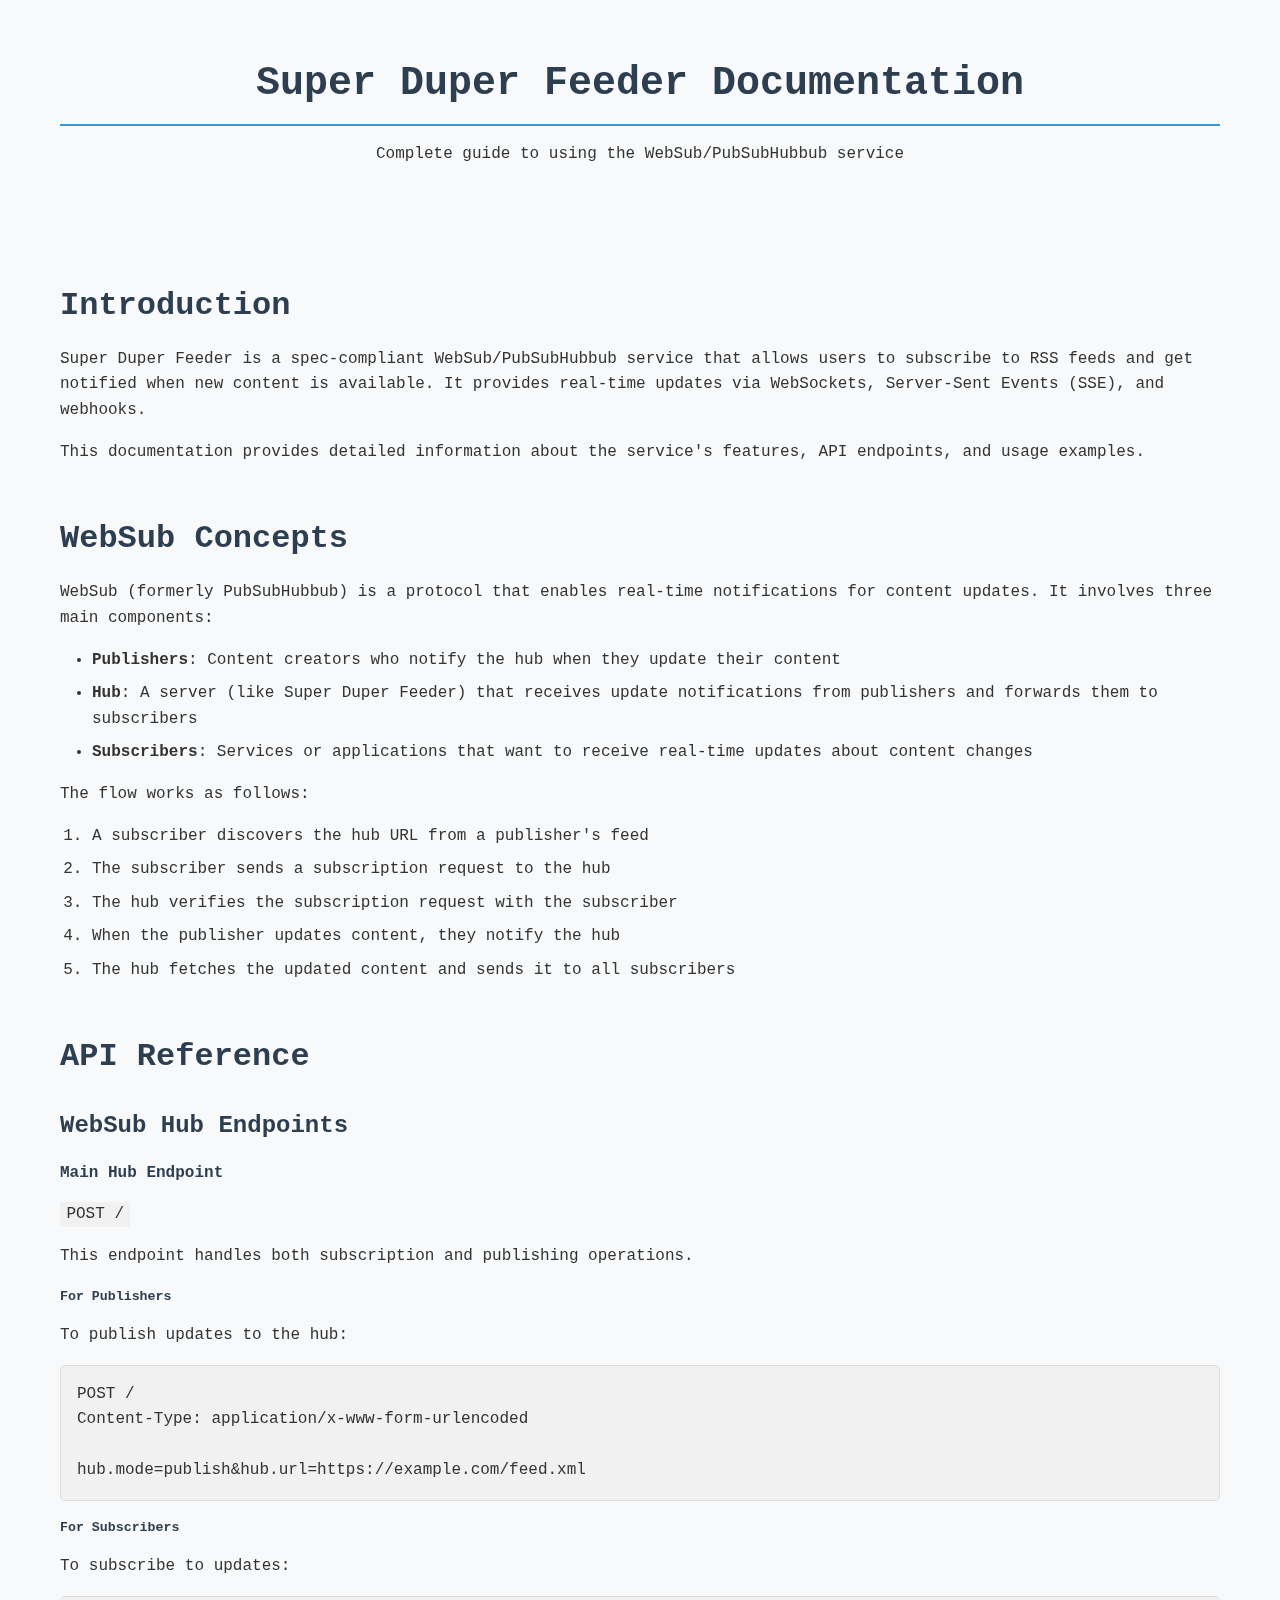
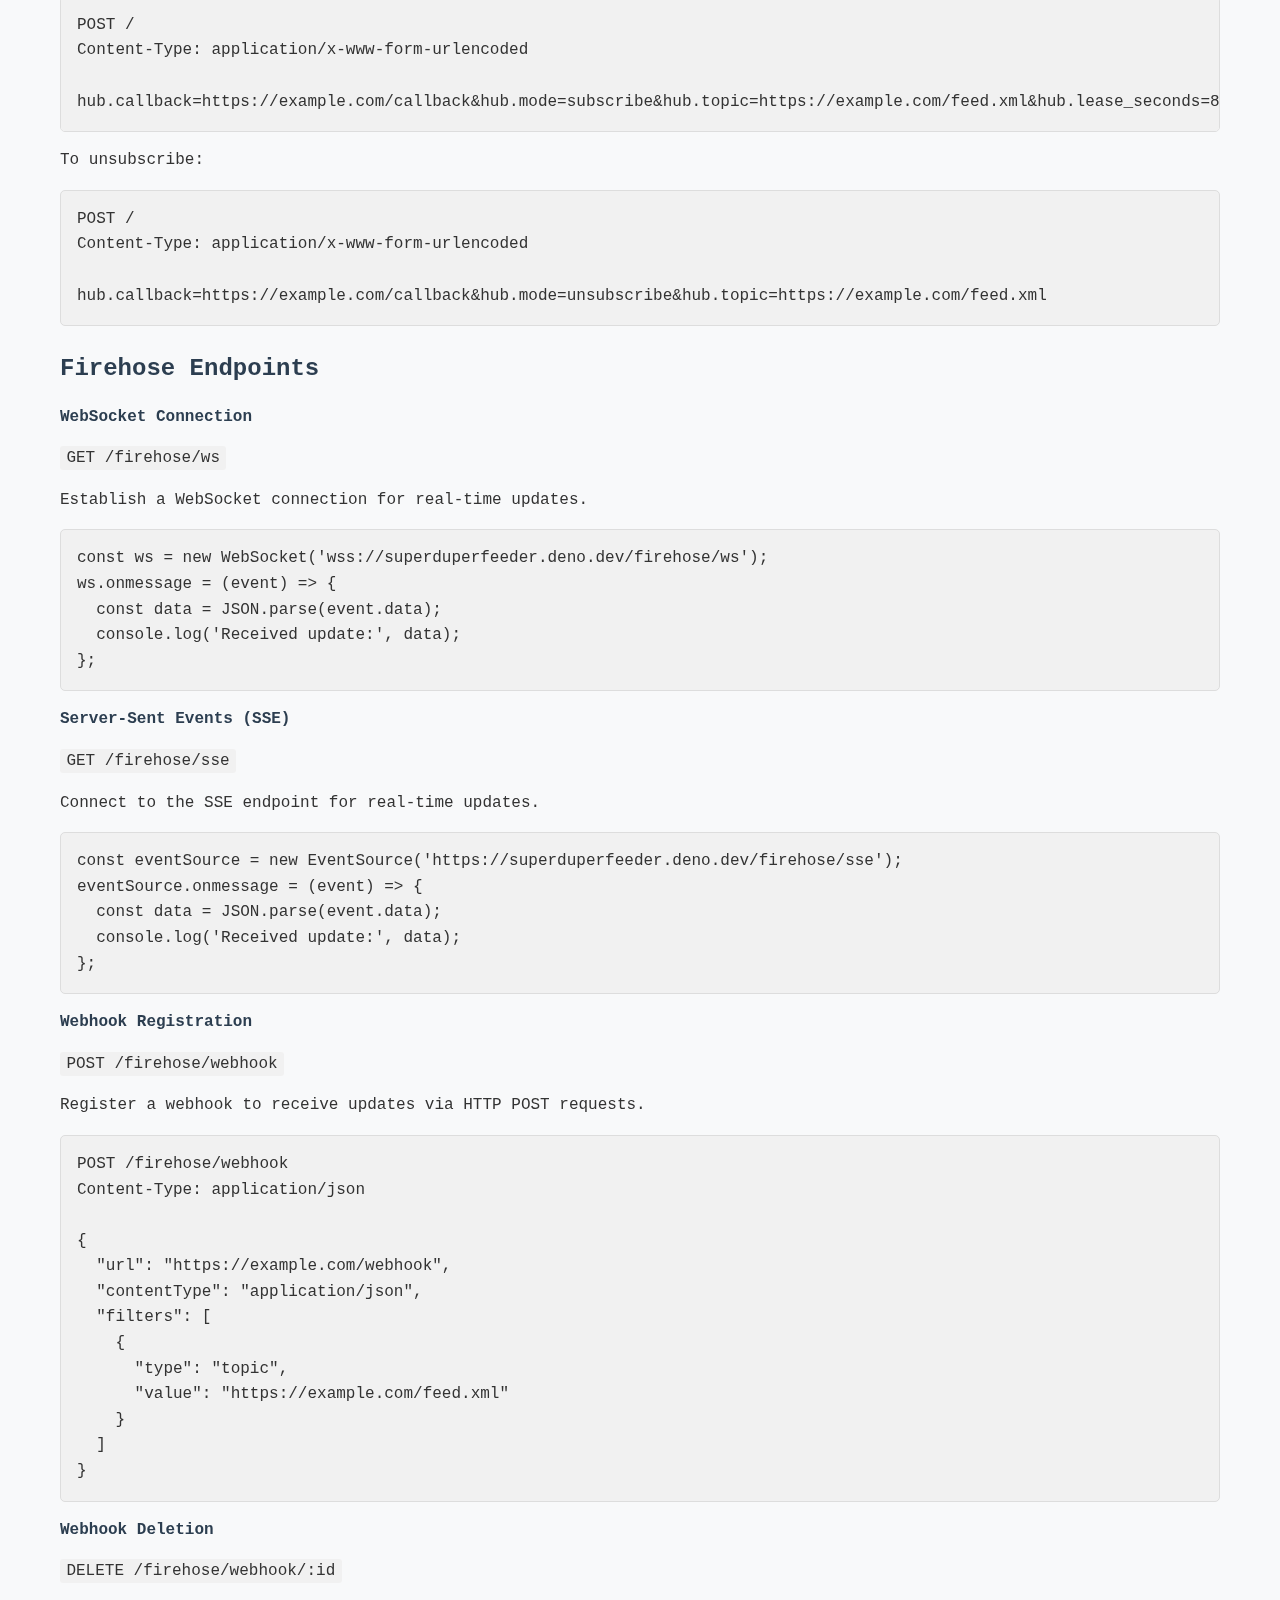
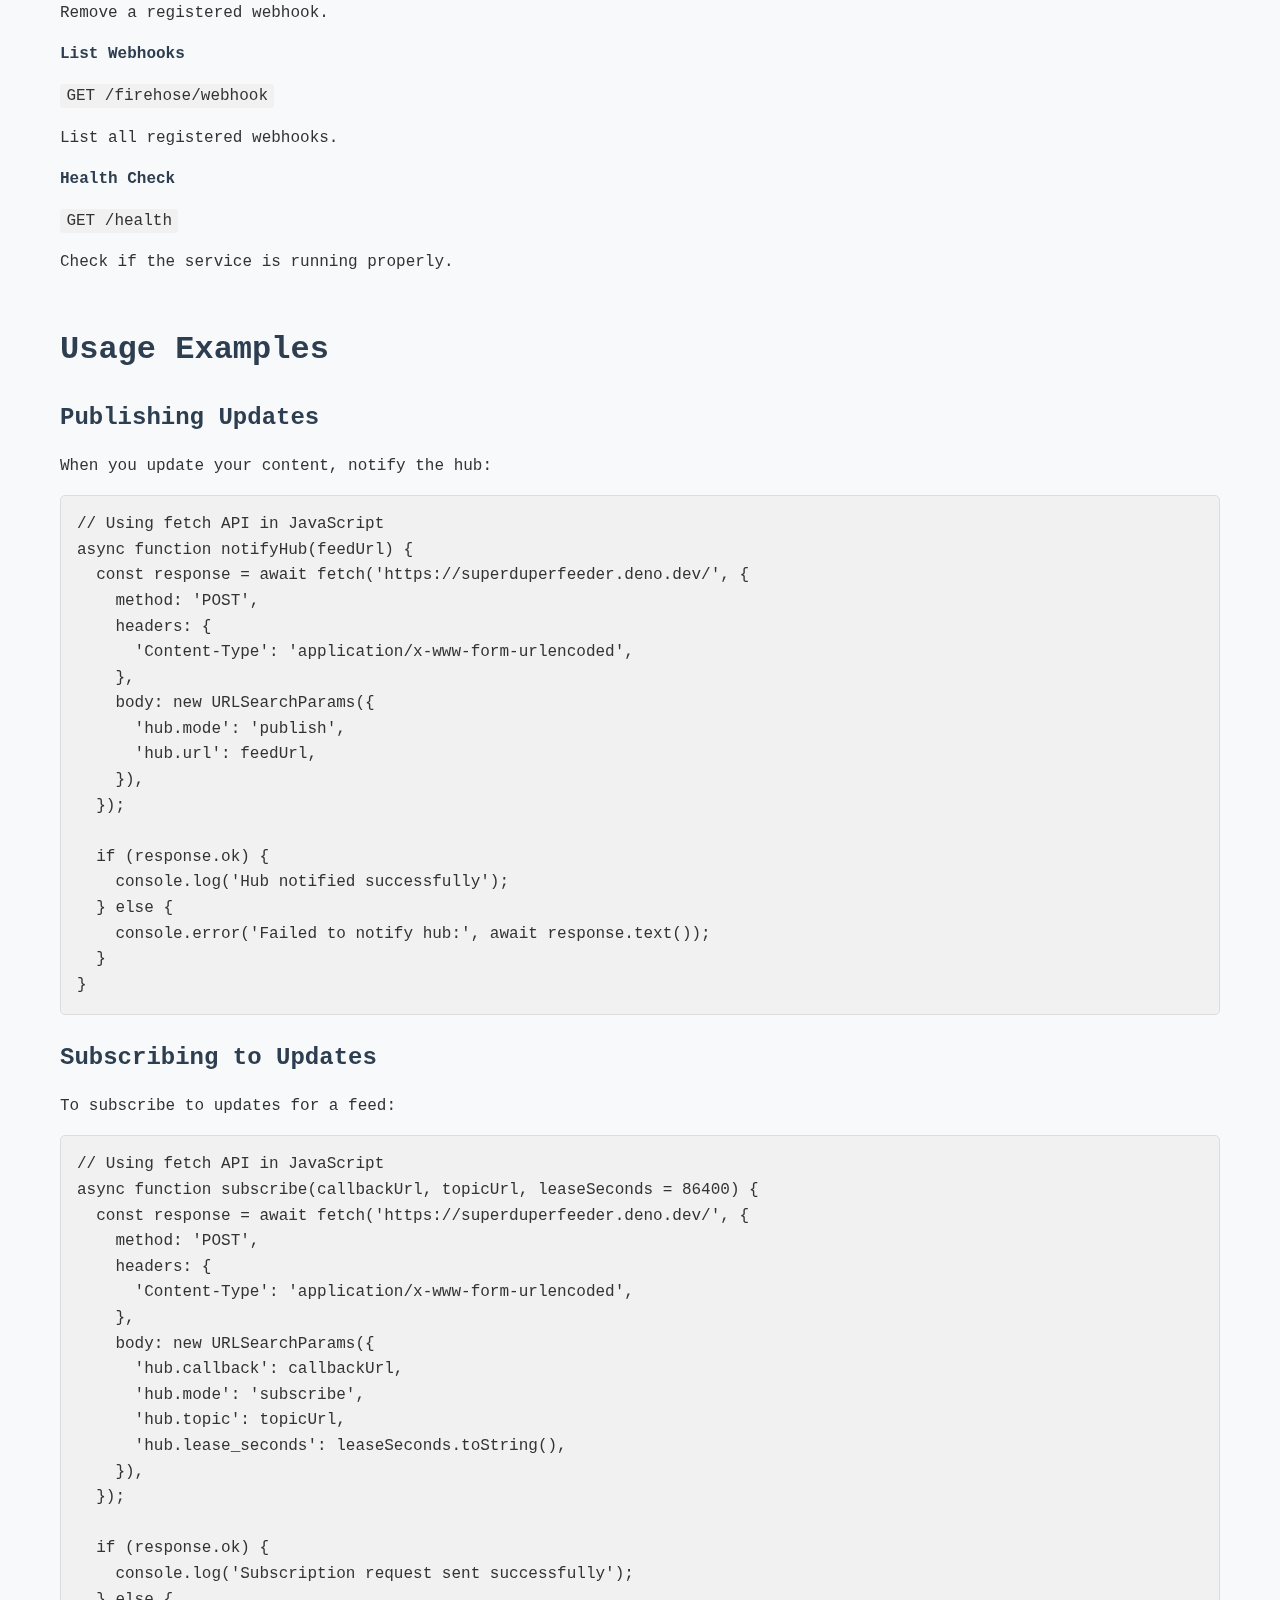
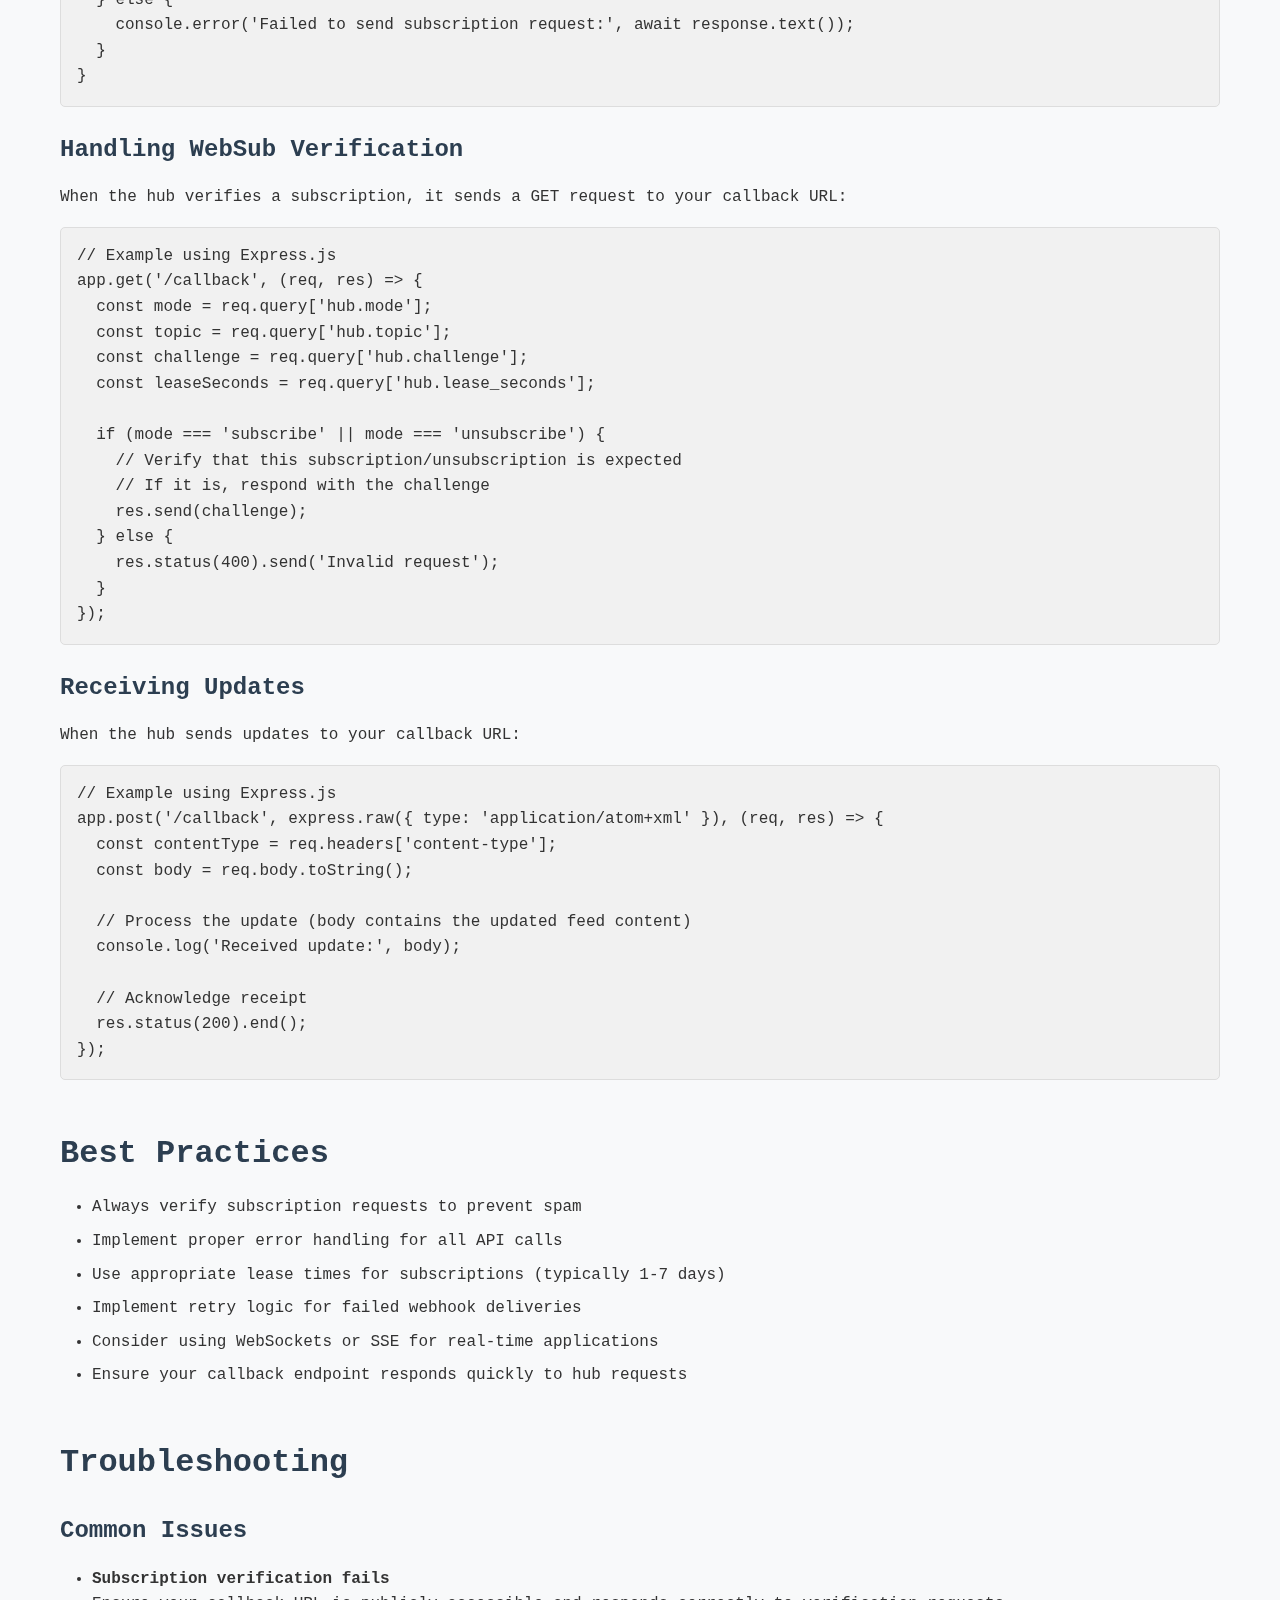
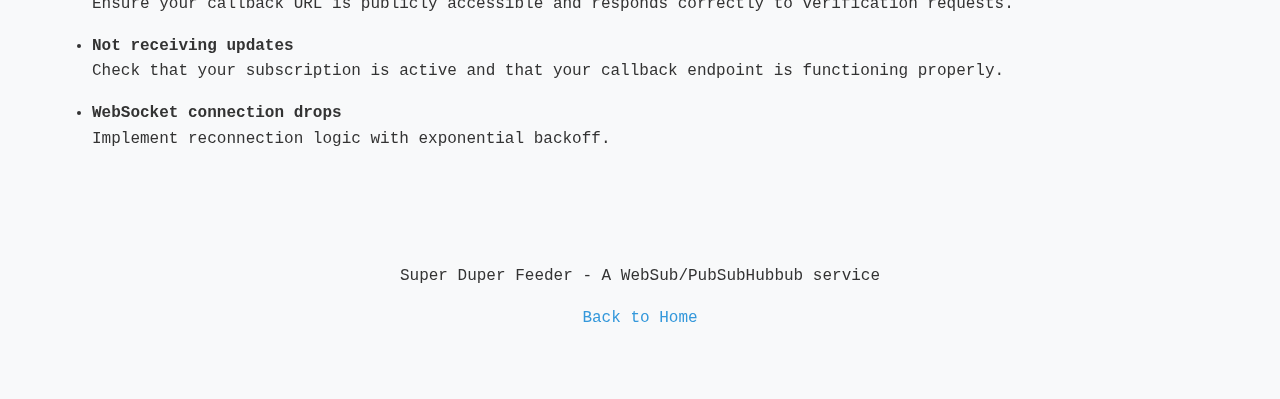
==== ui/public/docs/index.html @ 39f9c411 "First major commit." ====
<!DOCTYPE html>
<html lang="en">

<head>
  <meta charset="UTF-8">
  <meta name="viewport" content="width=device-width, initial-scale=1.0">
  <title>Super Duper Feeder - Documentation</title>
  <link rel="stylesheet" href="../styles.css">
</head>

<body>
  <header>
    <h1>Super Duper Feeder Documentation</h1>
    <p>Complete guide to using the WebSub/PubSubHubbub service</p>
  </header>

  <main>
    <section id="introduction">
      <h2>Introduction</h2>
      <p>
        Super Duper Feeder is a spec-compliant WebSub/PubSubHubbub service that allows users to subscribe to RSS feeds
        and get notified when new content is available. It provides real-time updates via WebSockets, Server-Sent Events
        (SSE), and webhooks.
      </p>
      <p>
        This documentation provides detailed information about the service's features, API endpoints, and usage
        examples.
      </p>
    </section>

    <section id="concepts">
      <h2>WebSub Concepts</h2>
      <p>
        WebSub (formerly PubSubHubbub) is a protocol that enables real-time notifications for content updates. It
        involves three main components:
      </p>
      <ul>
        <li><strong>Publishers</strong>: Content creators who notify the hub when they update their content</li>
        <li><strong>Hub</strong>: A server (like Super Duper Feeder) that receives update notifications from publishers
          and forwards them to subscribers</li>
        <li><strong>Subscribers</strong>: Services or applications that want to receive real-time updates about content
          changes</li>
      </ul>
      <p>
        The flow works as follows:
      </p>
      <ol>
        <li>A subscriber discovers the hub URL from a publisher's feed</li>
        <li>The subscriber sends a subscription request to the hub</li>
        <li>The hub verifies the subscription request with the subscriber</li>
        <li>When the publisher updates content, they notify the hub</li>
        <li>The hub fetches the updated content and sends it to all subscribers</li>
      </ol>
    </section>

    <section id="api-reference">
      <h2>API Reference</h2>

      <h3>WebSub Hub Endpoints</h3>
      <div class="endpoint">
        <h4>Main Hub Endpoint</h4>
        <p><code>POST /</code></p>
        <p>This endpoint handles both subscription and publishing operations.</p>

        <h5>For Publishers</h5>
        <p>To publish updates to the hub:</p>
        <pre><code>POST /
Content-Type: application/x-www-form-urlencoded

hub.mode=publish&hub.url=https://example.com/feed.xml</code></pre>

        <h5>For Subscribers</h5>
        <p>To subscribe to updates:</p>
        <pre><code>POST /
Content-Type: application/x-www-form-urlencoded

hub.callback=https://example.com/callback&hub.mode=subscribe&hub.topic=https://example.com/feed.xml&hub.lease_seconds=86400</code></pre>

        <p>To unsubscribe:</p>
        <pre><code>POST /
Content-Type: application/x-www-form-urlencoded

hub.callback=https://example.com/callback&hub.mode=unsubscribe&hub.topic=https://example.com/feed.xml</code></pre>
      </div>

      <h3>Firehose Endpoints</h3>
      <div class="endpoint">
        <h4>WebSocket Connection</h4>
        <p><code>GET /firehose/ws</code></p>
        <p>Establish a WebSocket connection for real-time updates.</p>
        <pre><code>const ws = new WebSocket('wss://superduperfeeder.deno.dev/firehose/ws');
ws.onmessage = (event) => {
  const data = JSON.parse(event.data);
  console.log('Received update:', data);
};</code></pre>
      </div>

      <div class="endpoint">
        <h4>Server-Sent Events (SSE)</h4>
        <p><code>GET /firehose/sse</code></p>
        <p>Connect to the SSE endpoint for real-time updates.</p>
        <pre><code>const eventSource = new EventSource('https://superduperfeeder.deno.dev/firehose/sse');
eventSource.onmessage = (event) => {
  const data = JSON.parse(event.data);
  console.log('Received update:', data);
};</code></pre>
      </div>

      <div class="endpoint">
        <h4>Webhook Registration</h4>
        <p><code>POST /firehose/webhook</code></p>
        <p>Register a webhook to receive updates via HTTP POST requests.</p>
        <pre><code>POST /firehose/webhook
Content-Type: application/json

{
  "url": "https://example.com/webhook",
  "contentType": "application/json",
  "filters": [
    {
      "type": "topic",
      "value": "https://example.com/feed.xml"
    }
  ]
}</code></pre>
      </div>

      <div class="endpoint">
        <h4>Webhook Deletion</h4>
        <p><code>DELETE /firehose/webhook/:id</code></p>
        <p>Remove a registered webhook.</p>
      </div>

      <div class="endpoint">
        <h4>List Webhooks</h4>
        <p><code>GET /firehose/webhook</code></p>
        <p>List all registered webhooks.</p>
      </div>

      <div class="endpoint">
        <h4>Health Check</h4>
        <p><code>GET /health</code></p>
        <p>Check if the service is running properly.</p>
      </div>
    </section>

    <section id="examples">
      <h2>Usage Examples</h2>

      <h3>Publishing Updates</h3>
      <p>
        When you update your content, notify the hub:
      </p>
      <pre><code>// Using fetch API in JavaScript
async function notifyHub(feedUrl) {
  const response = await fetch('https://superduperfeeder.deno.dev/', {
    method: 'POST',
    headers: {
      'Content-Type': 'application/x-www-form-urlencoded',
    },
    body: new URLSearchParams({
      'hub.mode': 'publish',
      'hub.url': feedUrl,
    }),
  });
  
  if (response.ok) {
    console.log('Hub notified successfully');
  } else {
    console.error('Failed to notify hub:', await response.text());
  }
}</code></pre>

      <h3>Subscribing to Updates</h3>
      <p>
        To subscribe to updates for a feed:
      </p>
      <pre><code>// Using fetch API in JavaScript
async function subscribe(callbackUrl, topicUrl, leaseSeconds = 86400) {
  const response = await fetch('https://superduperfeeder.deno.dev/', {
    method: 'POST',
    headers: {
      'Content-Type': 'application/x-www-form-urlencoded',
    },
    body: new URLSearchParams({
      'hub.callback': callbackUrl,
      'hub.mode': 'subscribe',
      'hub.topic': topicUrl,
      'hub.lease_seconds': leaseSeconds.toString(),
    }),
  });
  
  if (response.ok) {
    console.log('Subscription request sent successfully');
  } else {
    console.error('Failed to send subscription request:', await response.text());
  }
}</code></pre>

      <h3>Handling WebSub Verification</h3>
      <p>
        When the hub verifies a subscription, it sends a GET request to your callback URL:
      </p>
      <pre><code>// Example using Express.js
app.get('/callback', (req, res) => {
  const mode = req.query['hub.mode'];
  const topic = req.query['hub.topic'];
  const challenge = req.query['hub.challenge'];
  const leaseSeconds = req.query['hub.lease_seconds'];
  
  if (mode === 'subscribe' || mode === 'unsubscribe') {
    // Verify that this subscription/unsubscription is expected
    // If it is, respond with the challenge
    res.send(challenge);
  } else {
    res.status(400).send('Invalid request');
  }
});</code></pre>

      <h3>Receiving Updates</h3>
      <p>
        When the hub sends updates to your callback URL:
      </p>
      <pre><code>// Example using Express.js
app.post('/callback', express.raw({ type: 'application/atom+xml' }), (req, res) => {
  const contentType = req.headers['content-type'];
  const body = req.body.toString();
  
  // Process the update (body contains the updated feed content)
  console.log('Received update:', body);
  
  // Acknowledge receipt
  res.status(200).end();
});</code></pre>
    </section>

    <section id="best-practices">
      <h2>Best Practices</h2>
      <ul>
        <li>Always verify subscription requests to prevent spam</li>
        <li>Implement proper error handling for all API calls</li>
        <li>Use appropriate lease times for subscriptions (typically 1-7 days)</li>
        <li>Implement retry logic for failed webhook deliveries</li>
        <li>Consider using WebSockets or SSE for real-time applications</li>
        <li>Ensure your callback endpoint responds quickly to hub requests</li>
      </ul>
    </section>

    <section id="troubleshooting">
      <h2>Troubleshooting</h2>
      <h3>Common Issues</h3>
      <ul>
        <li>
          <strong>Subscription verification fails</strong>
          <p>Ensure your callback URL is publicly accessible and responds correctly to verification requests.</p>
        </li>
        <li>
          <strong>Not receiving updates</strong>
          <p>Check that your subscription is active and that your callback endpoint is functioning properly.</p>
        </li>
        <li>
          <strong>WebSocket connection drops</strong>
          <p>Implement reconnection logic with exponential backoff.</p>
        </li>
      </ul>
    </section>
  </main>

  <footer>
    <p>Super Duper Feeder - A WebSub/PubSubHubbub service</p>
    <p><a href="/">Back to Home</a></p>
  </footer>
</body>

</html>
---- ui/public/styles.css ----
/* Base styles */
:root {
  --primary-color: #3498db;
  --secondary-color: #2c3e50;
  --background-color: #f8f9fa;
  --text-color: #333;
  --code-background: #f1f1f1;
  --border-color: #ddd;
}

* {
  box-sizing: border-box;
  margin: 0;
  padding: 0;
}

body {
  font-family: "SF Mono", "Menlo", "Monaco", "Courier New", monospace;
  line-height: 1.6;
  color: var(--text-color);
  background-color: var(--background-color);
  max-width: 1200px;
  margin: 0 auto;
  padding: 20px;
}

/* Typography */
h1,
h2,
h3,
h4,
h5,
h6 {
  margin-bottom: 1rem;
  color: var(--secondary-color);
}

h1 {
  font-size: 2.5rem;
  border-bottom: 2px solid var(--primary-color);
  padding-bottom: 0.5rem;
}

h2 {
  font-size: 2rem;
  margin-top: 2rem;
}

h3 {
  font-size: 1.5rem;
  margin-top: 1.5rem;
}

p {
  margin-bottom: 1rem;
}

a {
  color: var(--primary-color);
  text-decoration: none;
}

a:hover {
  text-decoration: underline;
}

/* Layout */
header,
footer {
  text-align: center;
  padding: 2rem 0;
}

main {
  padding: 2rem 0;
}

section {
  margin-bottom: 3rem;
}

/* Code blocks */
code {
  font-family: "SF Mono", "Menlo", "Monaco", "Courier New", monospace;
  background-color: var(--code-background);
  padding: 0.2rem 0.4rem;
  border-radius: 3px;
}

pre {
  background-color: var(--code-background);
  padding: 1rem;
  border-radius: 5px;
  overflow-x: auto;
  margin: 1rem 0;
  border: 1px solid var(--border-color);
}

pre code {
  background-color: transparent;
  padding: 0;
}

/* Lists */
ul,
ol {
  margin-left: 2rem;
  margin-bottom: 1rem;
}

li {
  margin-bottom: 0.5rem;
}

/* Responsive design */
@media (max-width: 768px) {
  body {
    padding: 10px;
  }

  h1 {
    font-size: 2rem;
  }

  h2 {
    font-size: 1.75rem;
  }

  h3 {
    font-size: 1.25rem;
  }
}
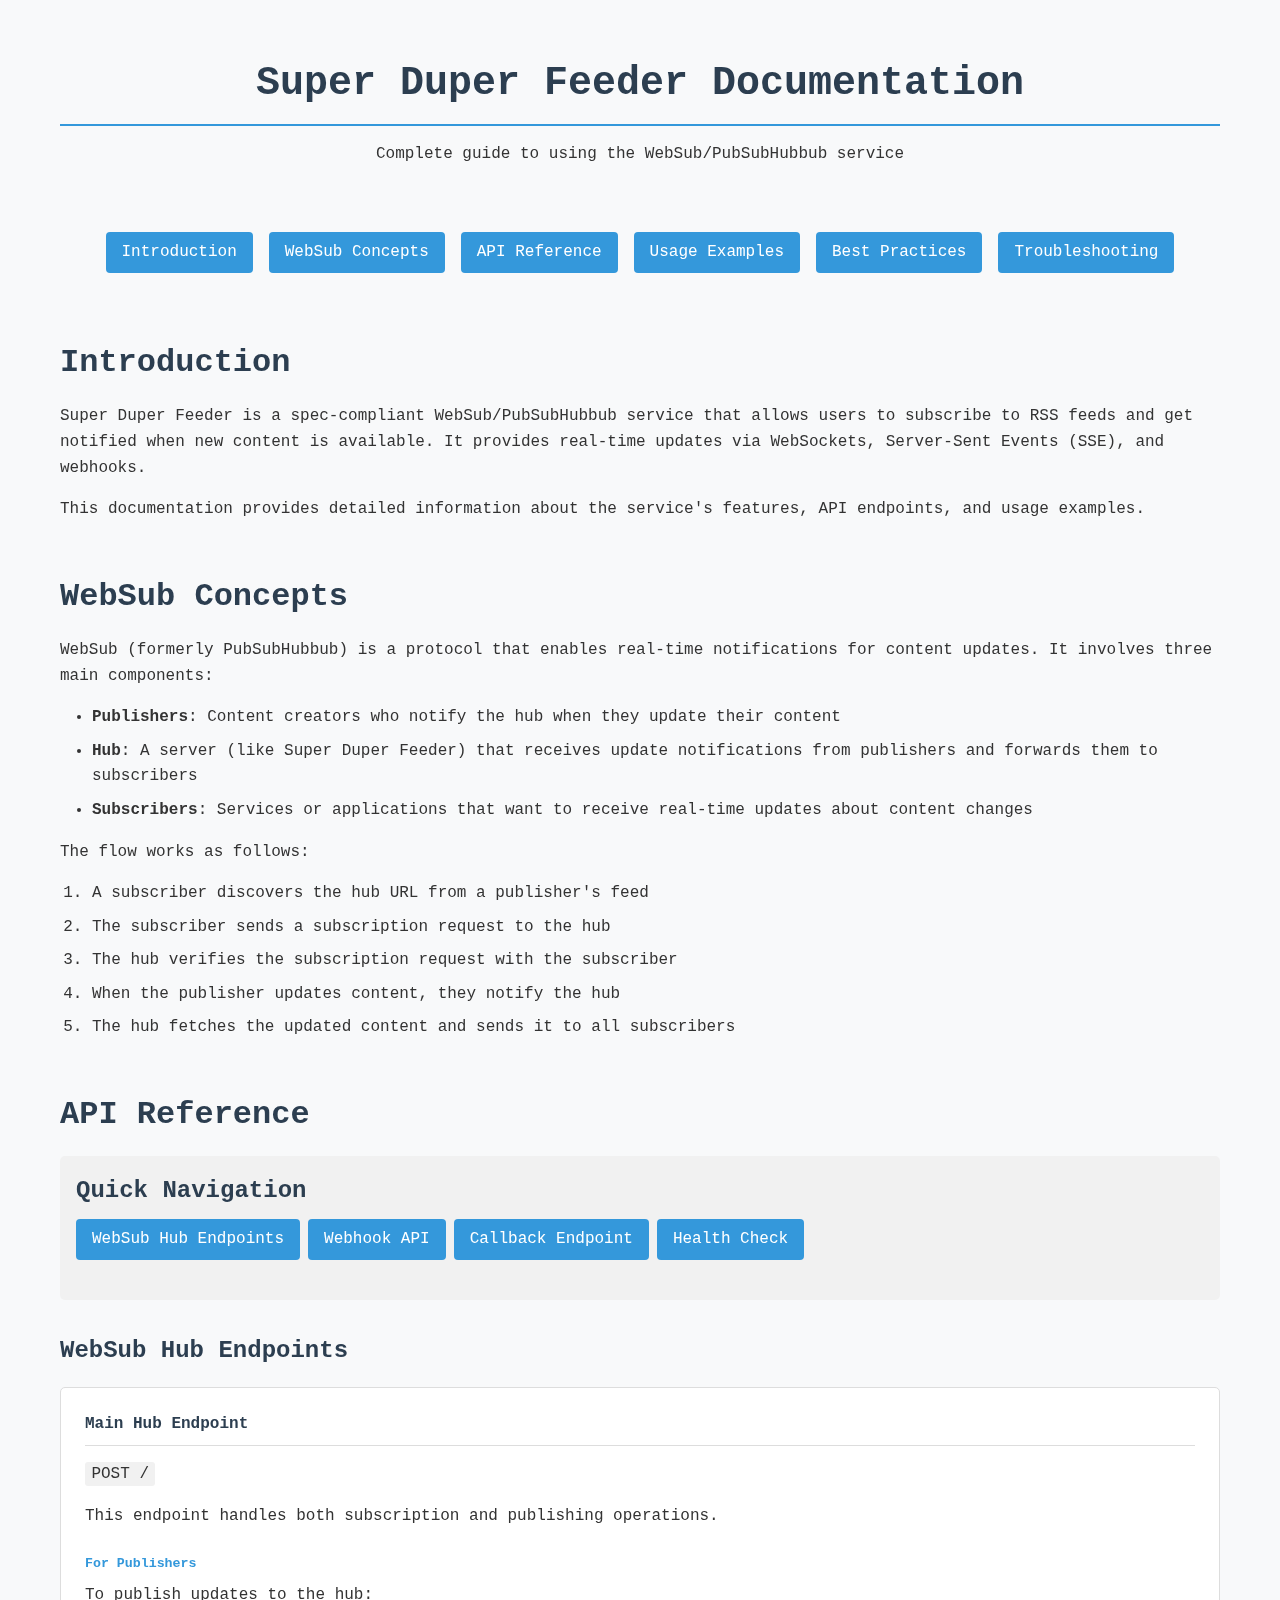
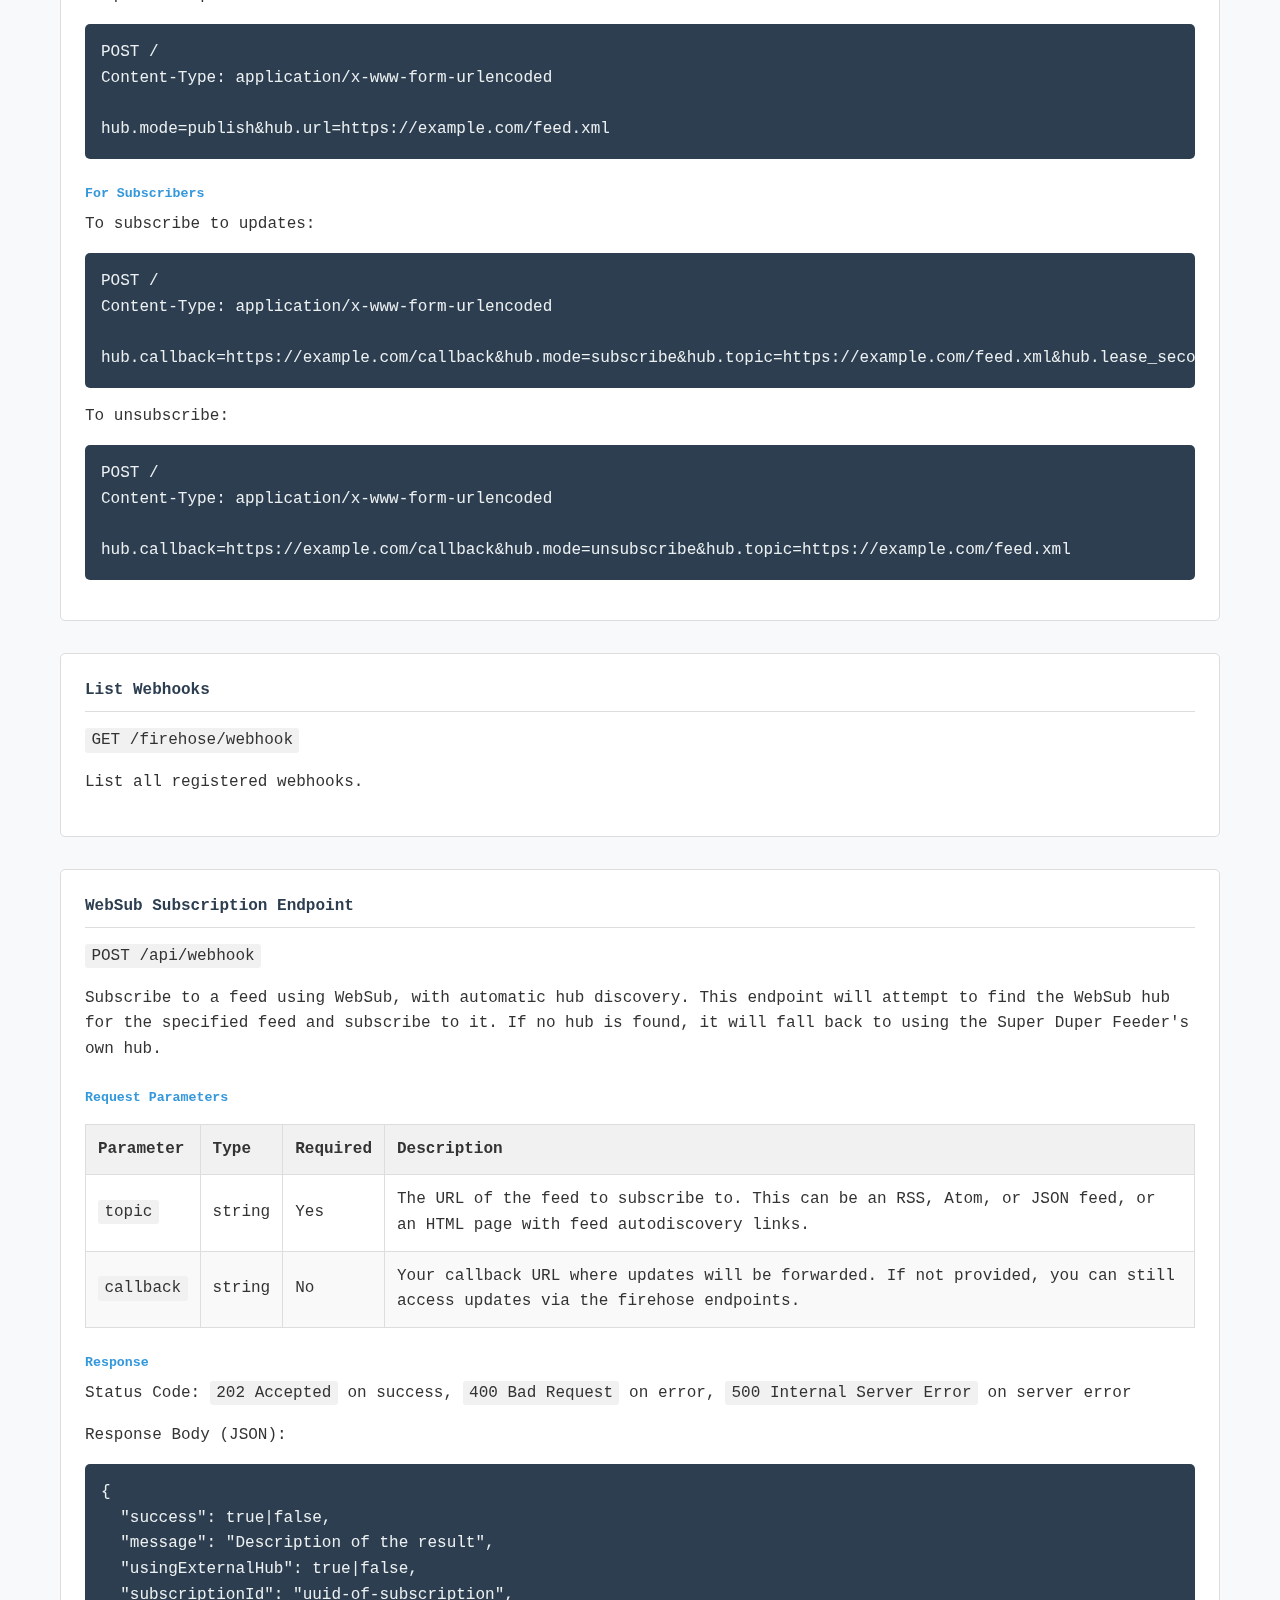
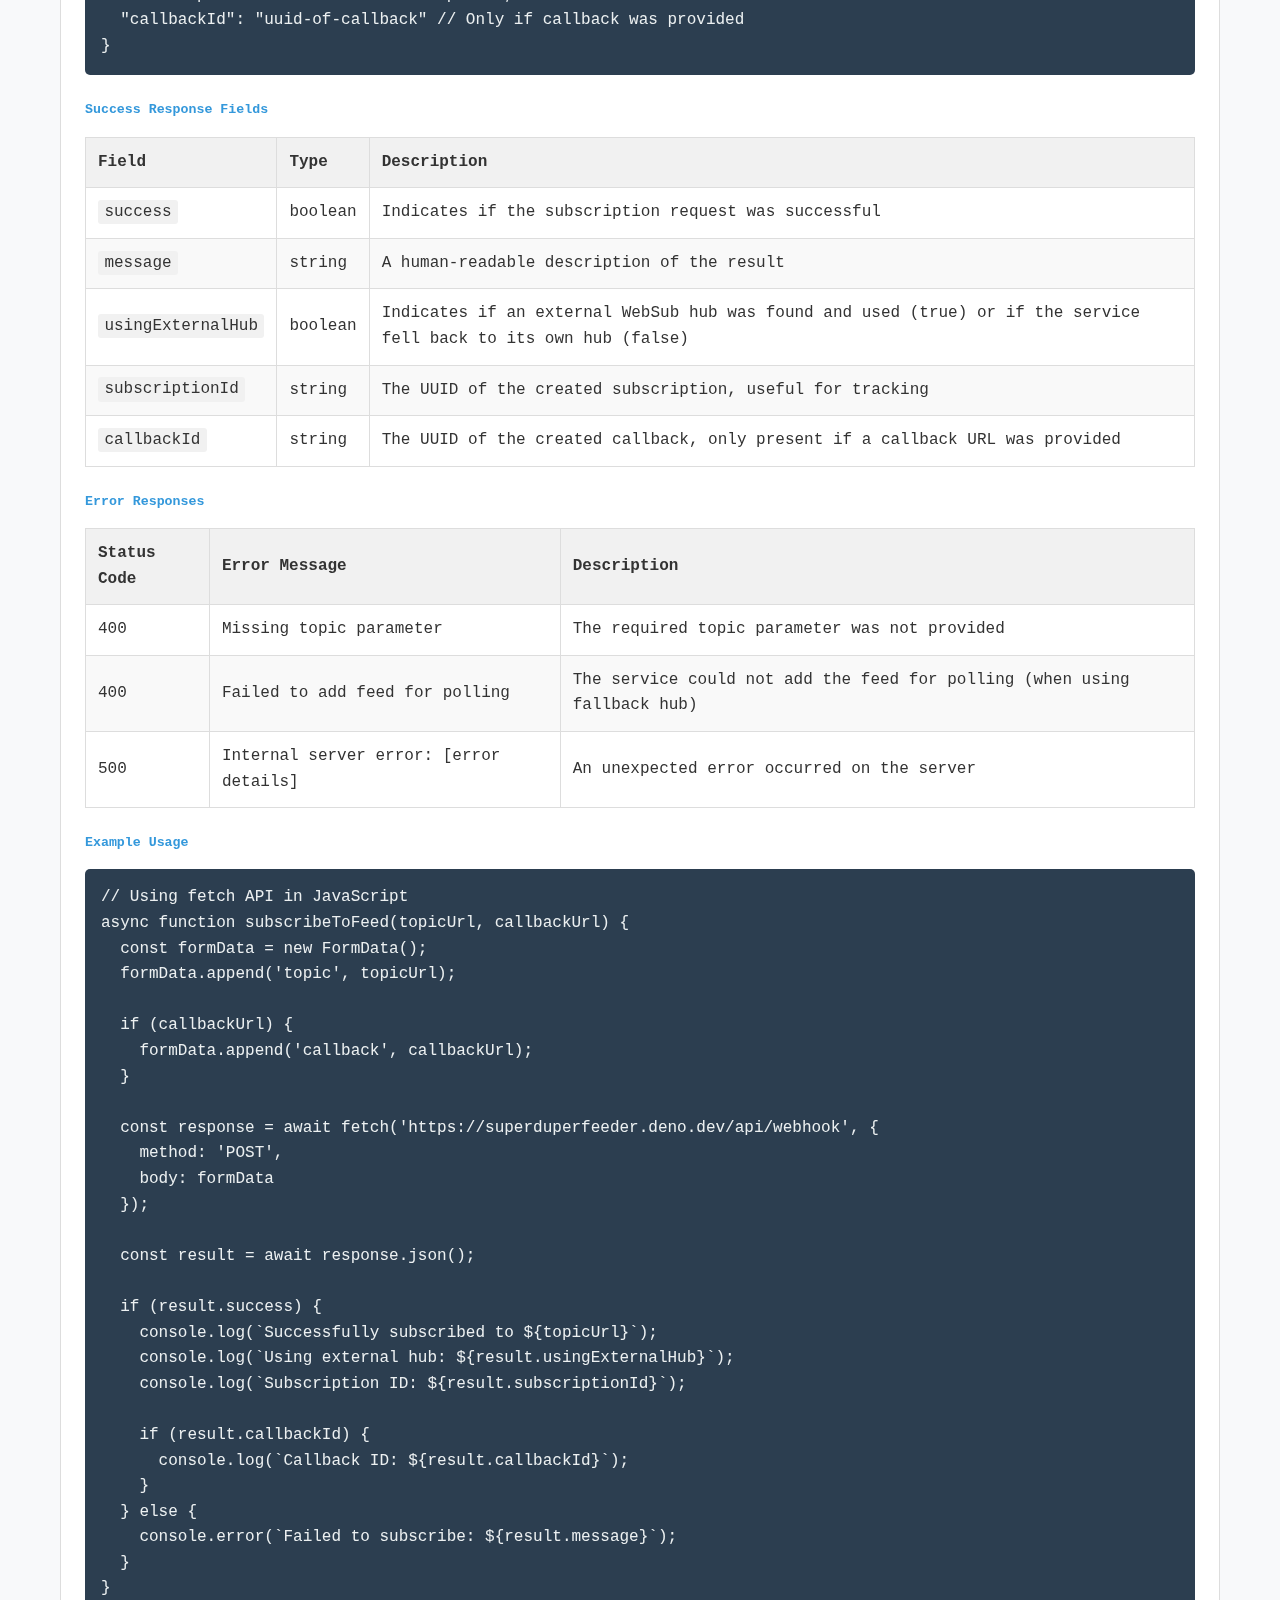
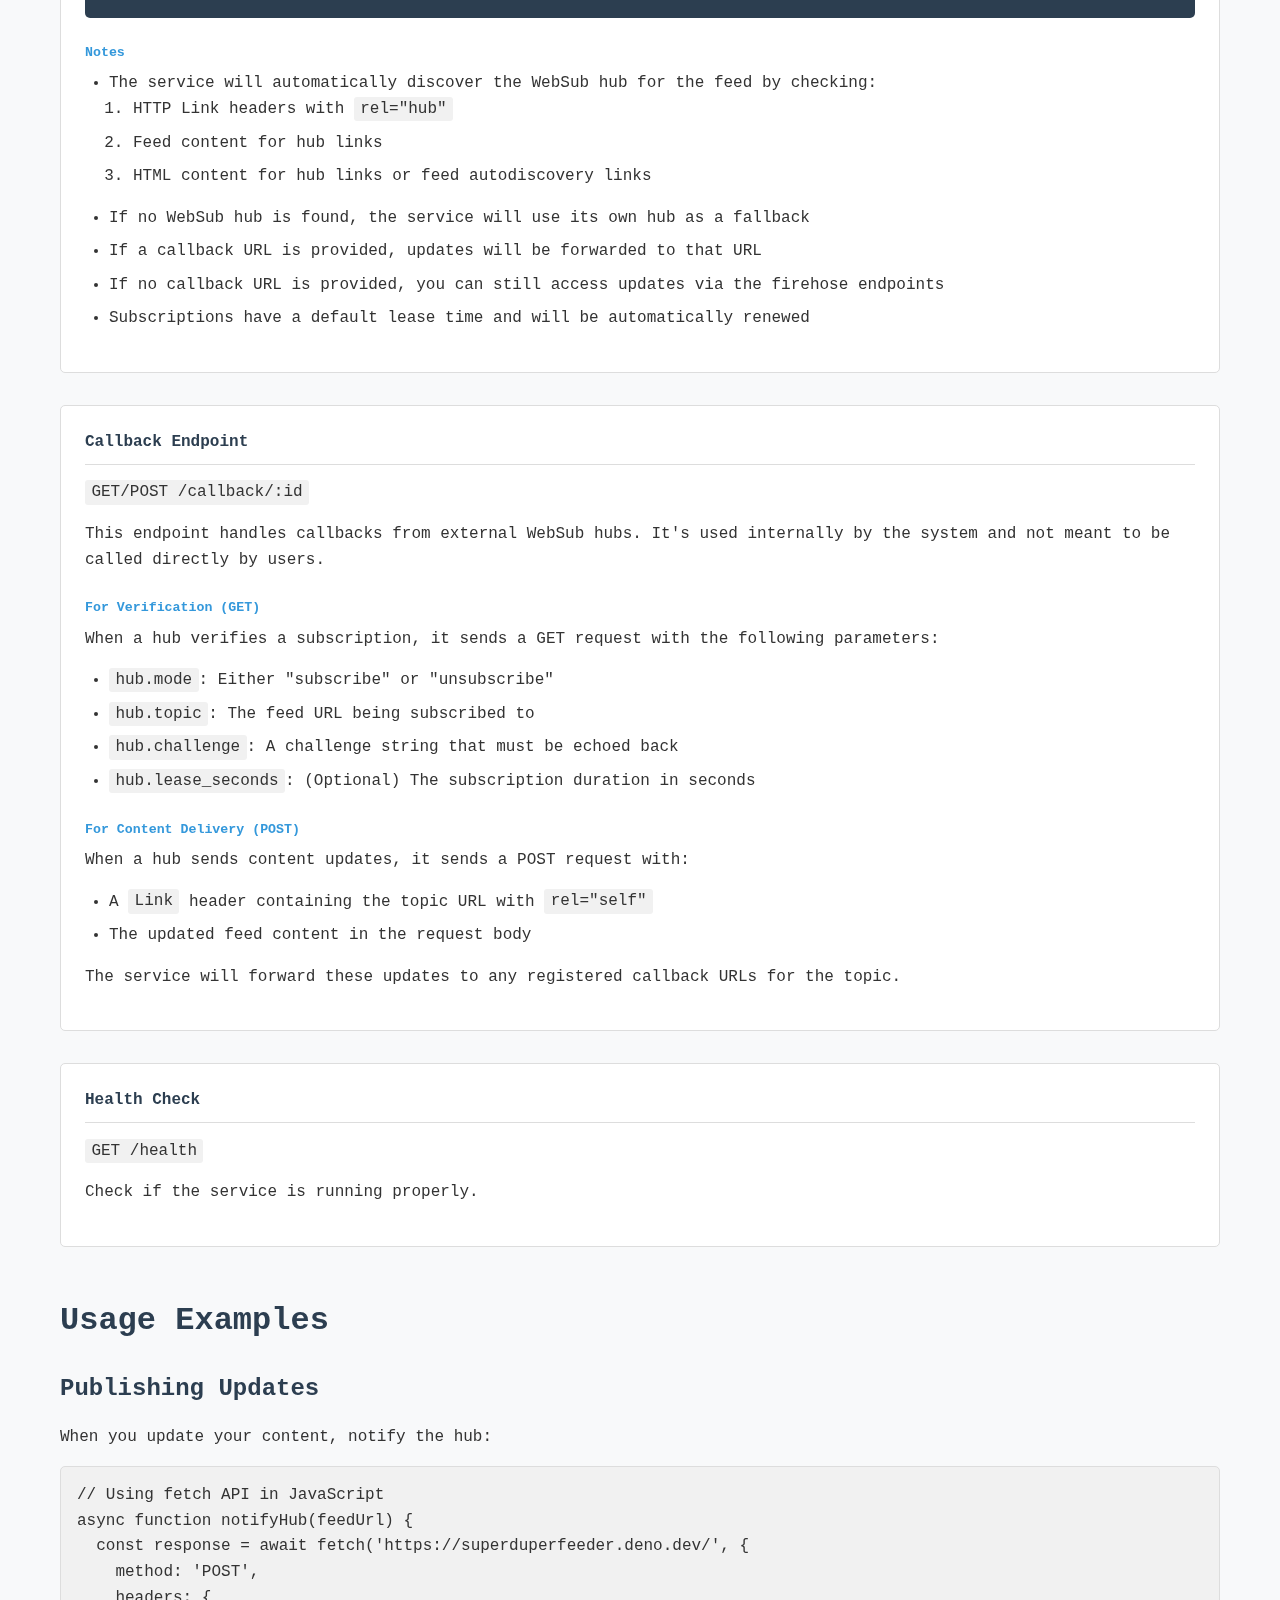
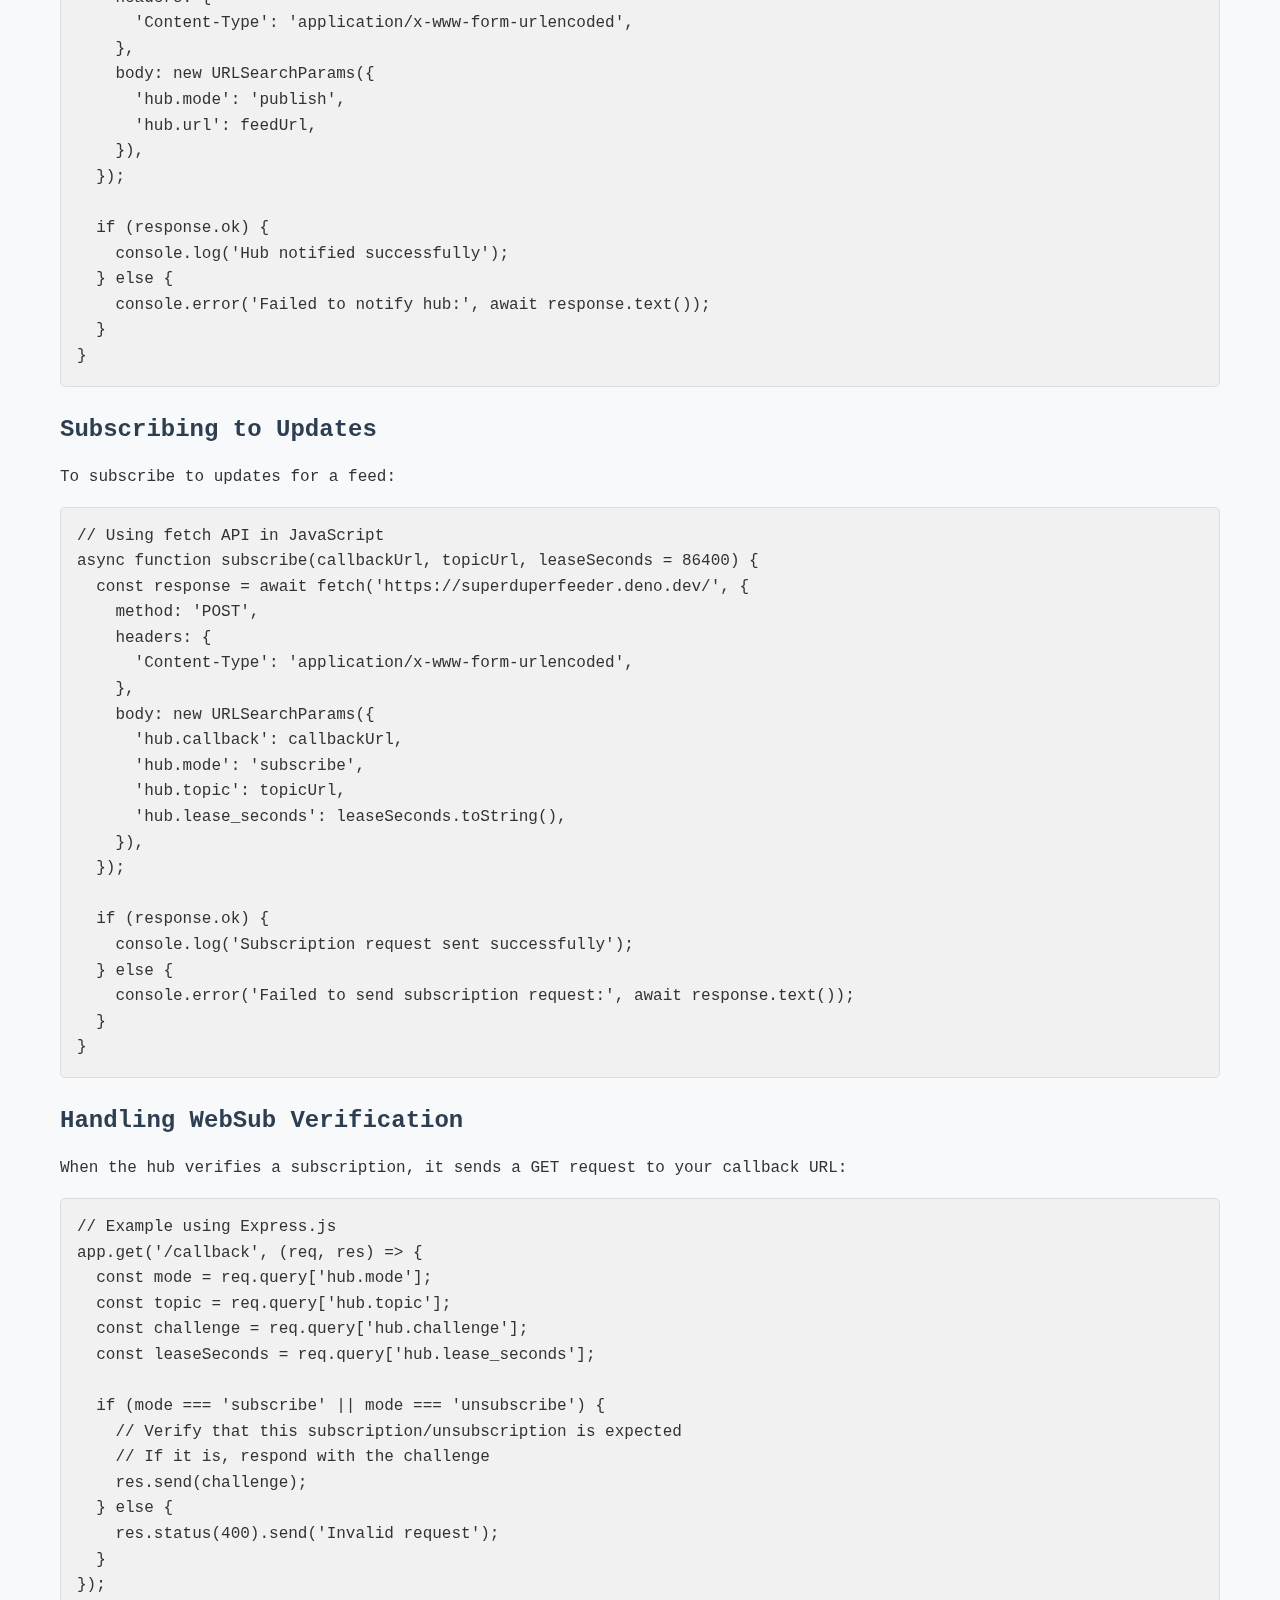
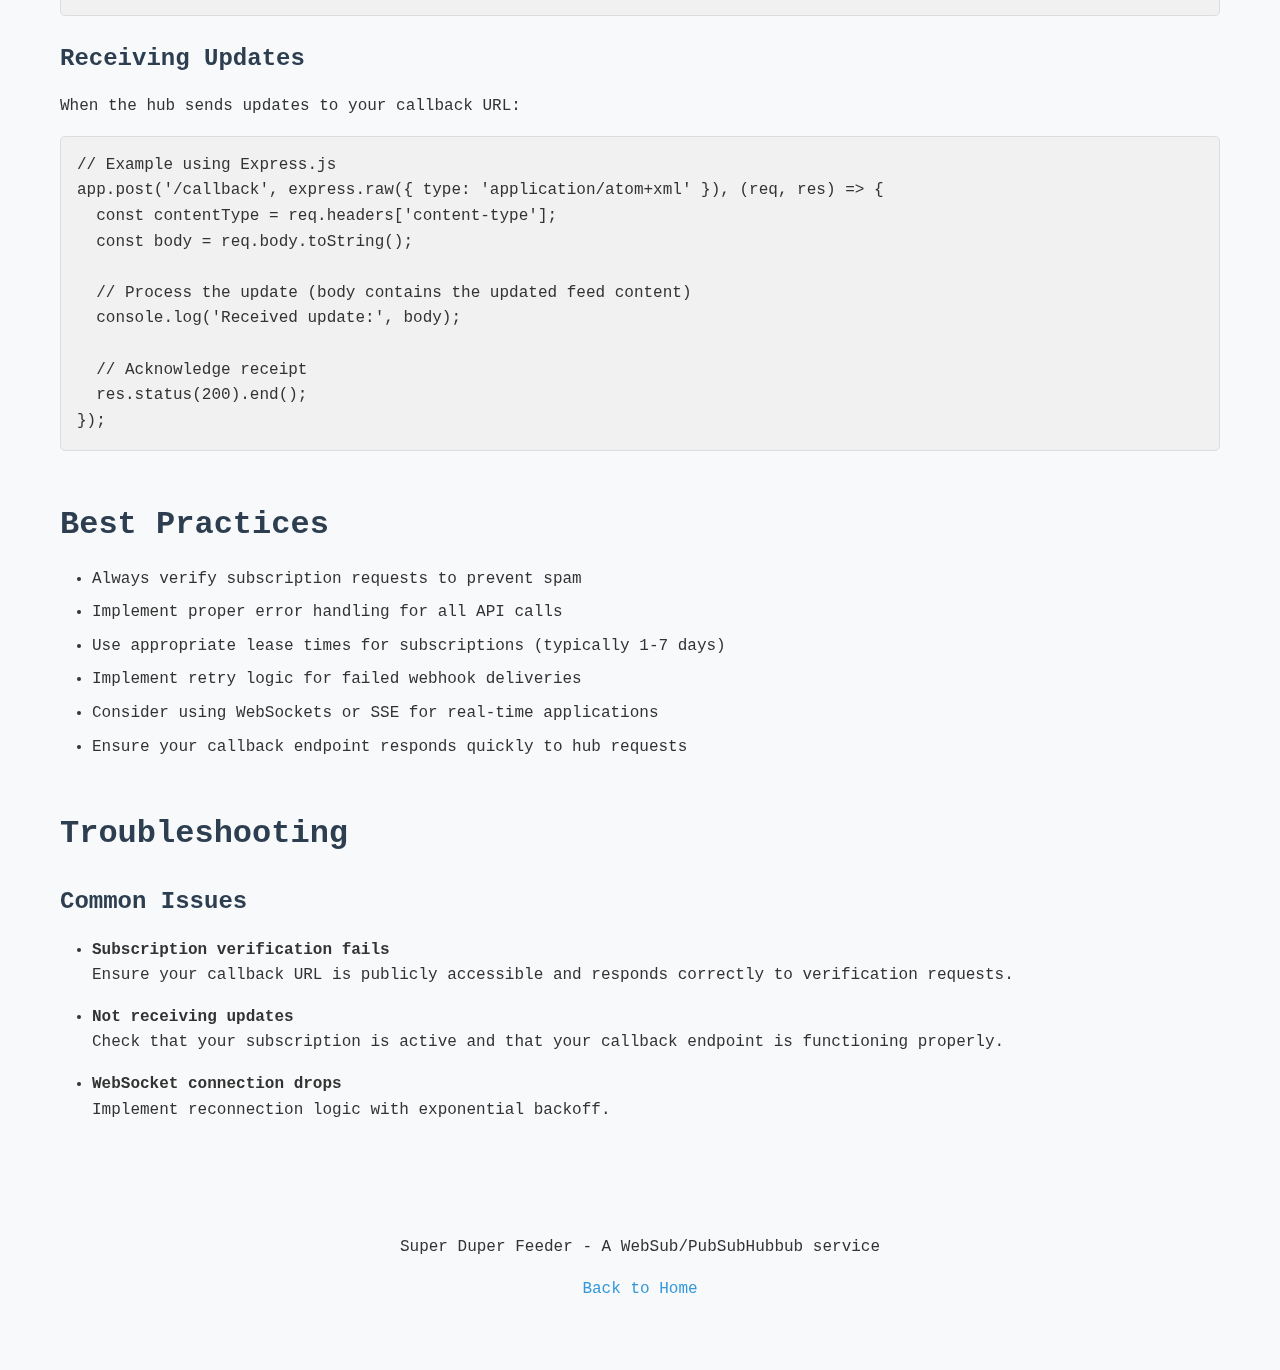
==== commit 1ff374be: "updating docs" ====
--- a/ui/public/docs/index.html
+++ b/ui/public/docs/index.html
@@ -5,7 +5,8 @@
   <meta charset="UTF-8">
   <meta name="viewport" content="width=device-width, initial-scale=1.0">
   <title>Super Duper Feeder - Documentation</title>
-  <link rel="stylesheet" href="../styles.css">
+  <link rel="stylesheet" href="../ui/styles.css">
+  <link rel="stylesheet" href="styles.css">
 </head>
 
 <body>
@@ -13,6 +14,15 @@
     <h1>Super Duper Feeder Documentation</h1>
     <p>Complete guide to using the WebSub/PubSubHubbub service</p>
   </header>
+
+  <nav>
+    <a href="#introduction">Introduction</a>
+    <a href="#concepts">WebSub Concepts</a>
+    <a href="#api-reference">API Reference</a>
+    <a href="#examples">Usage Examples</a>
+    <a href="#best-practices">Best Practices</a>
+    <a href="#troubleshooting">Troubleshooting</a>
+  </nav>
 
   <main>
     <section id="introduction">
@@ -56,7 +66,17 @@
     <section id="api-reference">
       <h2>API Reference</h2>
 
-      <h3>WebSub Hub Endpoints</h3>
+      <div class="api-nav">
+        <h3>Quick Navigation</h3>
+        <ul>
+          <li><a href="#hub-endpoints">WebSub Hub Endpoints</a></li>
+          <li><a href="#webhook-api">Webhook API</a></li>
+          <li><a href="#callback-endpoint">Callback Endpoint</a></li>
+          <li><a href="#health-check">Health Check</a></li>
+        </ul>
+      </div>
+
+      <h3 id="hub-endpoints">WebSub Hub Endpoints</h3>
       <div class="endpoint">
         <h4>Main Hub Endpoint</h4>
         <p><code>POST /</code></p>
@@ -83,53 +103,9 @@
 hub.callback=https://example.com/callback&hub.mode=unsubscribe&hub.topic=https://example.com/feed.xml</code></pre>
       </div>
 
-      <h3>Firehose Endpoints</h3>
-      <div class="endpoint">
-        <h4>WebSocket Connection</h4>
-        <p><code>GET /firehose/ws</code></p>
-        <p>Establish a WebSocket connection for real-time updates.</p>
-        <pre><code>const ws = new WebSocket('wss://superduperfeeder.deno.dev/firehose/ws');
-ws.onmessage = (event) => {
-  const data = JSON.parse(event.data);
-  console.log('Received update:', data);
-};</code></pre>
-      </div>
-
-      <div class="endpoint">
-        <h4>Server-Sent Events (SSE)</h4>
-        <p><code>GET /firehose/sse</code></p>
-        <p>Connect to the SSE endpoint for real-time updates.</p>
-        <pre><code>const eventSource = new EventSource('https://superduperfeeder.deno.dev/firehose/sse');
-eventSource.onmessage = (event) => {
-  const data = JSON.parse(event.data);
-  console.log('Received update:', data);
-};</code></pre>
-      </div>
-
-      <div class="endpoint">
-        <h4>Webhook Registration</h4>
-        <p><code>POST /firehose/webhook</code></p>
-        <p>Register a webhook to receive updates via HTTP POST requests.</p>
-        <pre><code>POST /firehose/webhook
-Content-Type: application/json
-
-{
-  "url": "https://example.com/webhook",
-  "contentType": "application/json",
-  "filters": [
-    {
-      "type": "topic",
-      "value": "https://example.com/feed.xml"
-    }
-  ]
-}</code></pre>
-      </div>
-
-      <div class="endpoint">
-        <h4>Webhook Deletion</h4>
-        <p><code>DELETE /firehose/webhook/:id</code></p>
-        <p>Remove a registered webhook.</p>
-      </div>
+
+
+
 
       <div class="endpoint">
         <h4>List Webhooks</h4>
@@ -137,7 +113,194 @@
         <p>List all registered webhooks.</p>
       </div>
 
-      <div class="endpoint">
+      <div id="webhook-api" class="endpoint">
+        <h4>WebSub Subscription Endpoint</h4>
+        <p><code>POST /api/webhook</code></p>
+        <p>Subscribe to a feed using WebSub, with automatic hub discovery. This endpoint will attempt to find the WebSub
+          hub for the specified feed and subscribe to it. If no hub is found, it will fall back to using the Super Duper
+          Feeder's own hub.</p>
+
+        <h5>Request Parameters</h5>
+        <table>
+          <thead>
+            <tr>
+              <th>Parameter</th>
+              <th>Type</th>
+              <th>Required</th>
+              <th>Description</th>
+            </tr>
+          </thead>
+          <tbody>
+            <tr>
+              <td><code>topic</code></td>
+              <td>string</td>
+              <td>Yes</td>
+              <td>The URL of the feed to subscribe to. This can be an RSS, Atom, or JSON feed, or an HTML page with feed
+                autodiscovery links.</td>
+            </tr>
+            <tr>
+              <td><code>callback</code></td>
+              <td>string</td>
+              <td>No</td>
+              <td>Your callback URL where updates will be forwarded. If not provided, you can still access updates via
+                the firehose endpoints.</td>
+            </tr>
+          </tbody>
+        </table>
+
+        <h5>Response</h5>
+        <p>Status Code: <code>202 Accepted</code> on success, <code>400 Bad Request</code> on error,
+          <code>500 Internal Server Error</code> on server error
+        </p>
+
+        <p>Response Body (JSON):</p>
+        <pre><code>{
+  "success": true|false,
+  "message": "Description of the result",
+  "usingExternalHub": true|false,
+  "subscriptionId": "uuid-of-subscription",
+  "callbackId": "uuid-of-callback" // Only if callback was provided
+}</code></pre>
+
+        <h5>Success Response Fields</h5>
+        <table>
+          <thead>
+            <tr>
+              <th>Field</th>
+              <th>Type</th>
+              <th>Description</th>
+            </tr>
+          </thead>
+          <tbody>
+            <tr>
+              <td><code>success</code></td>
+              <td>boolean</td>
+              <td>Indicates if the subscription request was successful</td>
+            </tr>
+            <tr>
+              <td><code>message</code></td>
+              <td>string</td>
+              <td>A human-readable description of the result</td>
+            </tr>
+            <tr>
+              <td><code>usingExternalHub</code></td>
+              <td>boolean</td>
+              <td>Indicates if an external WebSub hub was found and used (true) or if the service fell back to its own
+                hub (false)</td>
+            </tr>
+            <tr>
+              <td><code>subscriptionId</code></td>
+              <td>string</td>
+              <td>The UUID of the created subscription, useful for tracking</td>
+            </tr>
+            <tr>
+              <td><code>callbackId</code></td>
+              <td>string</td>
+              <td>The UUID of the created callback, only present if a callback URL was provided</td>
+            </tr>
+          </tbody>
+        </table>
+
+        <h5>Error Responses</h5>
+        <table>
+          <thead>
+            <tr>
+              <th>Status Code</th>
+              <th>Error Message</th>
+              <th>Description</th>
+            </tr>
+          </thead>
+          <tbody>
+            <tr>
+              <td>400</td>
+              <td>Missing topic parameter</td>
+              <td>The required topic parameter was not provided</td>
+            </tr>
+            <tr>
+              <td>400</td>
+              <td>Failed to add feed for polling</td>
+              <td>The service could not add the feed for polling (when using fallback hub)</td>
+            </tr>
+            <tr>
+              <td>500</td>
+              <td>Internal server error: [error details]</td>
+              <td>An unexpected error occurred on the server</td>
+            </tr>
+          </tbody>
+        </table>
+
+        <h5>Example Usage</h5>
+        <pre><code>// Using fetch API in JavaScript
+async function subscribeToFeed(topicUrl, callbackUrl) {
+  const formData = new FormData();
+  formData.append('topic', topicUrl);
+  
+  if (callbackUrl) {
+    formData.append('callback', callbackUrl);
+  }
+
+  const response = await fetch('https://superduperfeeder.deno.dev/api/webhook', {
+    method: 'POST',
+    body: formData
+  });
+  
+  const result = await response.json();
+  
+  if (result.success) {
+    console.log(`Successfully subscribed to ${topicUrl}`);
+    console.log(`Using external hub: ${result.usingExternalHub}`);
+    console.log(`Subscription ID: ${result.subscriptionId}`);
+    
+    if (result.callbackId) {
+      console.log(`Callback ID: ${result.callbackId}`);
+    }
+  } else {
+    console.error(`Failed to subscribe: ${result.message}`);
+  }
+}</code></pre>
+
+        <h5>Notes</h5>
+        <ul>
+          <li>The service will automatically discover the WebSub hub for the feed by checking:
+            <ol>
+              <li>HTTP Link headers with <code>rel="hub"</code></li>
+              <li>Feed content for hub links</li>
+              <li>HTML content for hub links or feed autodiscovery links</li>
+            </ol>
+          </li>
+          <li>If no WebSub hub is found, the service will use its own hub as a fallback</li>
+          <li>If a callback URL is provided, updates will be forwarded to that URL</li>
+          <li>If no callback URL is provided, you can still access updates via the firehose endpoints</li>
+          <li>Subscriptions have a default lease time and will be automatically renewed</li>
+        </ul>
+      </div>
+
+      <div id="callback-endpoint" class="endpoint">
+        <h4>Callback Endpoint</h4>
+        <p><code>GET/POST /callback/:id</code></p>
+        <p>This endpoint handles callbacks from external WebSub hubs. It's used internally by the system and not meant
+          to be called directly by users.</p>
+
+        <h5>For Verification (GET)</h5>
+        <p>When a hub verifies a subscription, it sends a GET request with the following parameters:</p>
+        <ul>
+          <li><code>hub.mode</code>: Either "subscribe" or "unsubscribe"</li>
+          <li><code>hub.topic</code>: The feed URL being subscribed to</li>
+          <li><code>hub.challenge</code>: A challenge string that must be echoed back</li>
+          <li><code>hub.lease_seconds</code>: (Optional) The subscription duration in seconds</li>
+        </ul>
+
+        <h5>For Content Delivery (POST)</h5>
+        <p>When a hub sends content updates, it sends a POST request with:</p>
+        <ul>
+          <li>A <code>Link</code> header containing the topic URL with <code>rel="self"</code></li>
+          <li>The updated feed content in the request body</li>
+        </ul>
+
+        <p>The service will forward these updates to any registered callback URLs for the topic.</p>
+      </div>
+
+      <div id="health-check" class="endpoint">
         <h4>Health Check</h4>
         <p><code>GET /health</code></p>
         <p>Check if the service is running properly.</p>
--- a/ui/public/ui/styles.css
+++ b/ui/public/ui/styles.css
@@ -0,0 +1,157 @@
+/* Base styles */
+:root {
+  --primary-color: #3498db;
+  --secondary-color: #2c3e50;
+  --background-color: #f8f9fa;
+  --text-color: #333;
+  --code-background: #f1f1f1;
+  --border-color: #ddd;
+}
+
+* {
+  box-sizing: border-box;
+  margin: 0;
+  padding: 0;
+}
+
+body {
+  font-family: "SF Mono", "Menlo", "Monaco", "Courier New", monospace;
+  line-height: 1.6;
+  color: var(--text-color);
+  background-color: var(--background-color);
+  max-width: 1200px;
+  margin: 0 auto;
+  padding: 20px;
+}
+
+/* Typography */
+h1,
+h2,
+h3,
+h4,
+h5,
+h6 {
+  margin-bottom: 1rem;
+  color: var(--secondary-color);
+}
+
+h1 {
+  font-size: 2.5rem;
+  border-bottom: 2px solid var(--primary-color);
+  padding-bottom: 0.5rem;
+}
+
+h2 {
+  font-size: 2rem;
+  margin-top: 2rem;
+}
+
+h3 {
+  font-size: 1.5rem;
+  margin-top: 1.5rem;
+}
+
+p {
+  margin-bottom: 1rem;
+}
+
+a {
+  color: var(--primary-color);
+  text-decoration: none;
+}
+
+a:hover {
+  text-decoration: underline;
+}
+
+/* Navigation */
+nav {
+  margin-top: 1rem;
+  display: flex;
+  justify-content: center;
+  gap: 1rem;
+}
+
+nav a {
+  padding: 0.5rem 1rem;
+  background-color: var(--primary-color);
+  color: white;
+  border-radius: 4px;
+  transition: background-color 0.3s;
+}
+
+nav a:hover {
+  background-color: #2980b9;
+  text-decoration: none;
+}
+
+nav a.active {
+  background-color: var(--secondary-color);
+}
+
+/* Layout */
+header,
+footer {
+  text-align: center;
+  padding: 2rem 0;
+}
+
+main {
+  padding: 2rem 0;
+}
+
+section {
+  margin-bottom: 3rem;
+}
+
+/* Code blocks */
+code {
+  font-family: "SF Mono", "Menlo", "Monaco", "Courier New", monospace;
+  background-color: var(--code-background);
+  padding: 0.2rem 0.4rem;
+  border-radius: 3px;
+}
+
+pre {
+  background-color: var(--code-background);
+  padding: 1rem;
+  border-radius: 5px;
+  overflow-x: auto;
+  margin: 1rem 0;
+  border: 1px solid var(--border-color);
+}
+
+pre code {
+  background-color: transparent;
+  padding: 0;
+}
+
+/* Lists */
+ul,
+ol {
+  margin-left: 2rem;
+  margin-bottom: 1rem;
+}
+
+li {
+  margin-bottom: 0.5rem;
+}
+
+/* Responsive design */
+@media (max-width: 768px) {
+  body {
+    padding: 10px;
+  }
+
+  h1 {
+    font-size: 2rem;
+  }
+
+  h2 {
+    font-size: 1.75rem;
+  }
+
+  h3 {
+    font-size: 1.25rem;
+  }
+}
--- a/ui/public/docs/styles.css
+++ b/ui/public/docs/styles.css
@@ -0,0 +1,115 @@
+/* Documentation-specific styles */
+
+/* API Navigation */
+.api-nav {
+  background-color: #f1f1f1;
+  padding: 1rem;
+  border-radius: 5px;
+  margin-bottom: 2rem;
+}
+
+.api-nav h3 {
+  margin-top: 0;
+  margin-bottom: 0.5rem;
+}
+
+.api-nav ul {
+  display: flex;
+  flex-wrap: wrap;
+  gap: 0.5rem;
+  list-style: none;
+  margin-left: 0;
+}
+
+.api-nav a {
+  display: block;
+  padding: 0.5rem 1rem;
+  background-color: var(--primary-color);
+  color: white;
+  border-radius: 4px;
+  transition: background-color 0.3s;
+}
+
+.api-nav a:hover {
+  background-color: #2980b9;
+  text-decoration: none;
+}
+
+/* Endpoint sections */
+.endpoint {
+  margin-bottom: 2rem;
+  padding: 1.5rem;
+  border: 1px solid var(--border-color);
+  border-radius: 5px;
+  background-color: white;
+}
+
+.endpoint h4 {
+  margin-top: 0;
+  border-bottom: 1px solid var(--border-color);
+  padding-bottom: 0.5rem;
+  margin-bottom: 1rem;
+}
+
+.endpoint h5 {
+  margin-top: 1.5rem;
+  margin-bottom: 0.5rem;
+  color: var(--primary-color);
+}
+
+/* Tables */
+table {
+  width: 100%;
+  border-collapse: collapse;
+  margin: 1rem 0;
+}
+
+th,
+td {
+  padding: 0.75rem;
+  text-align: left;
+  border: 1px solid var(--border-color);
+}
+
+th {
+  background-color: var(--code-background);
+  font-weight: bold;
+}
+
+tr:nth-child(even) {
+  background-color: #f9f9f9;
+}
+
+/* Code examples */
+.endpoint pre {
+  background-color: #2c3e50;
+  color: #ecf0f1;
+  border: none;
+}
+
+.endpoint code {
+  color: inherit;
+}
+
+/* Notes and lists */
+.endpoint ul,
+.endpoint ol {
+  margin-left: 1.5rem;
+}
+
+.endpoint ul li,
+.endpoint ol li {
+  margin-bottom: 0.5rem;
+}
+
+/* Responsive adjustments */
+@media (max-width: 768px) {
+  .api-nav ul {
+    flex-direction: column;
+  }
+
+  th,
+  td {
+    padding: 0.5rem;
+  }
+}
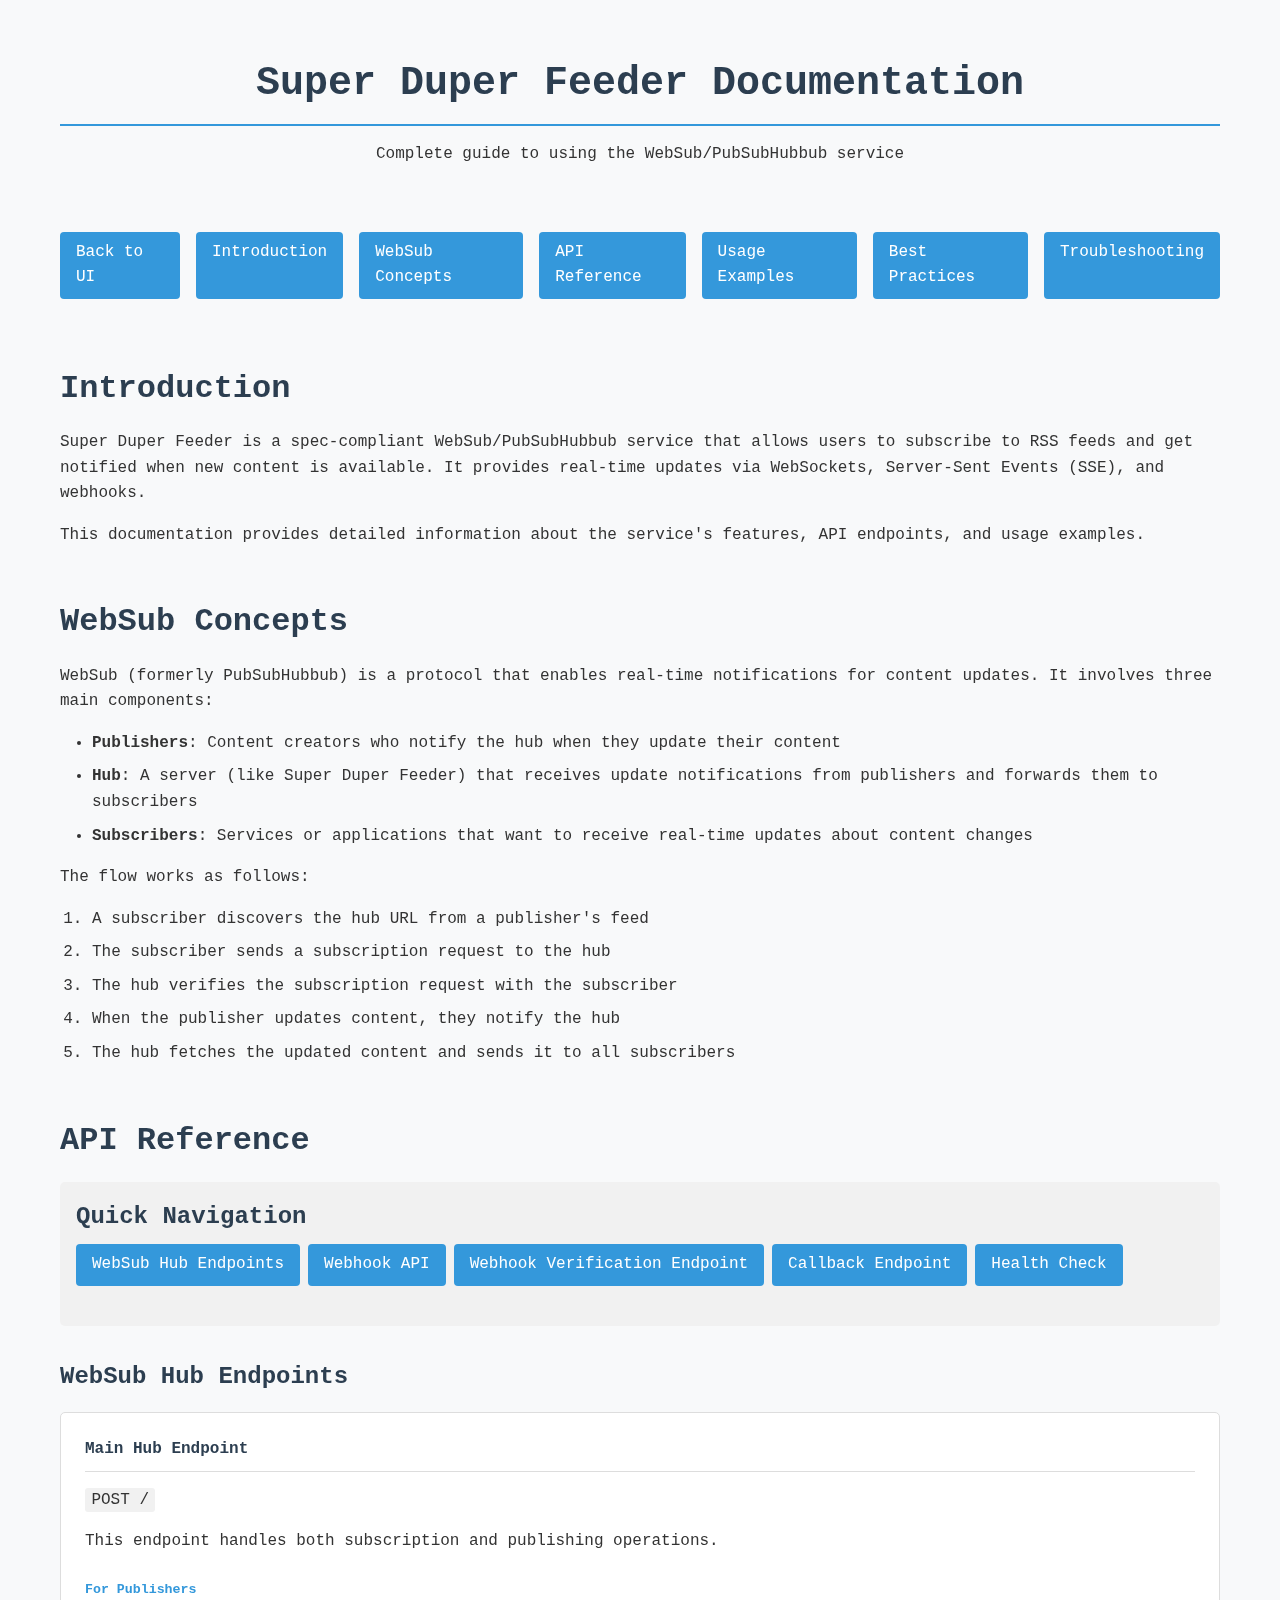
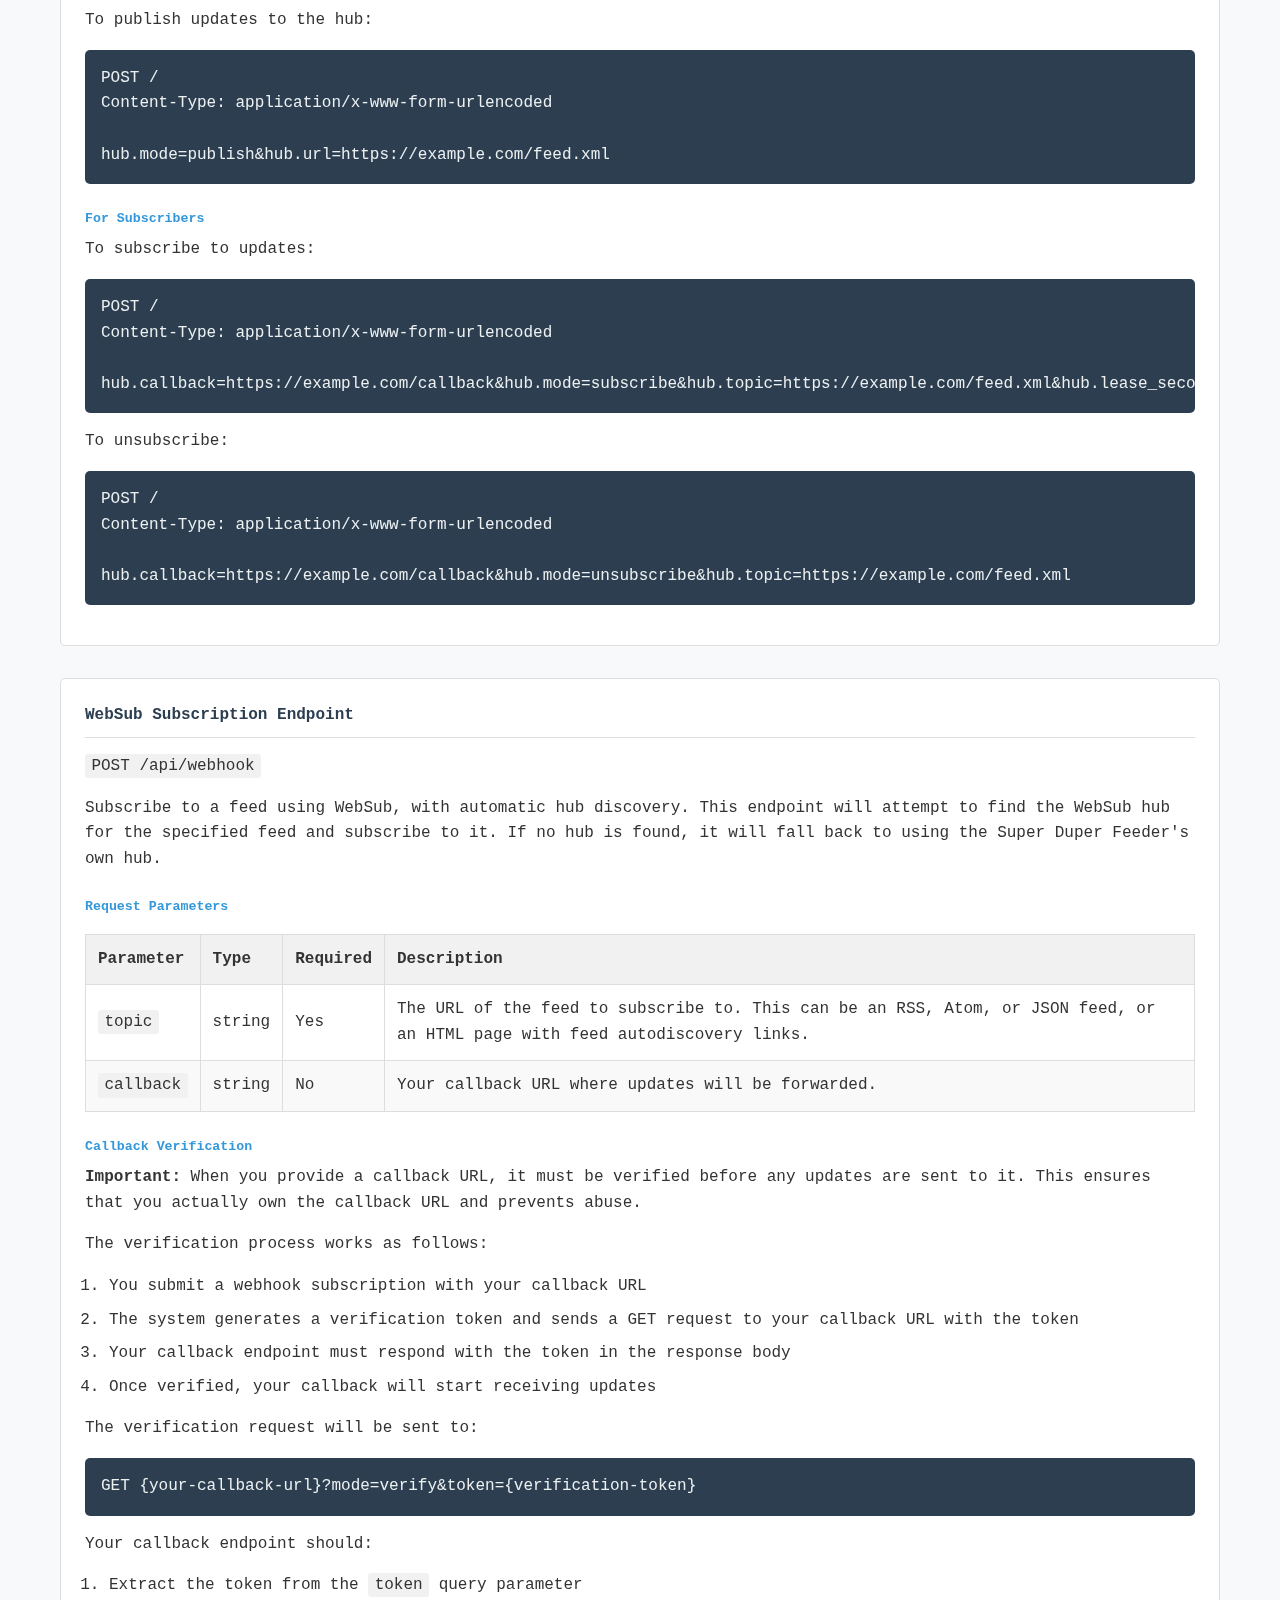
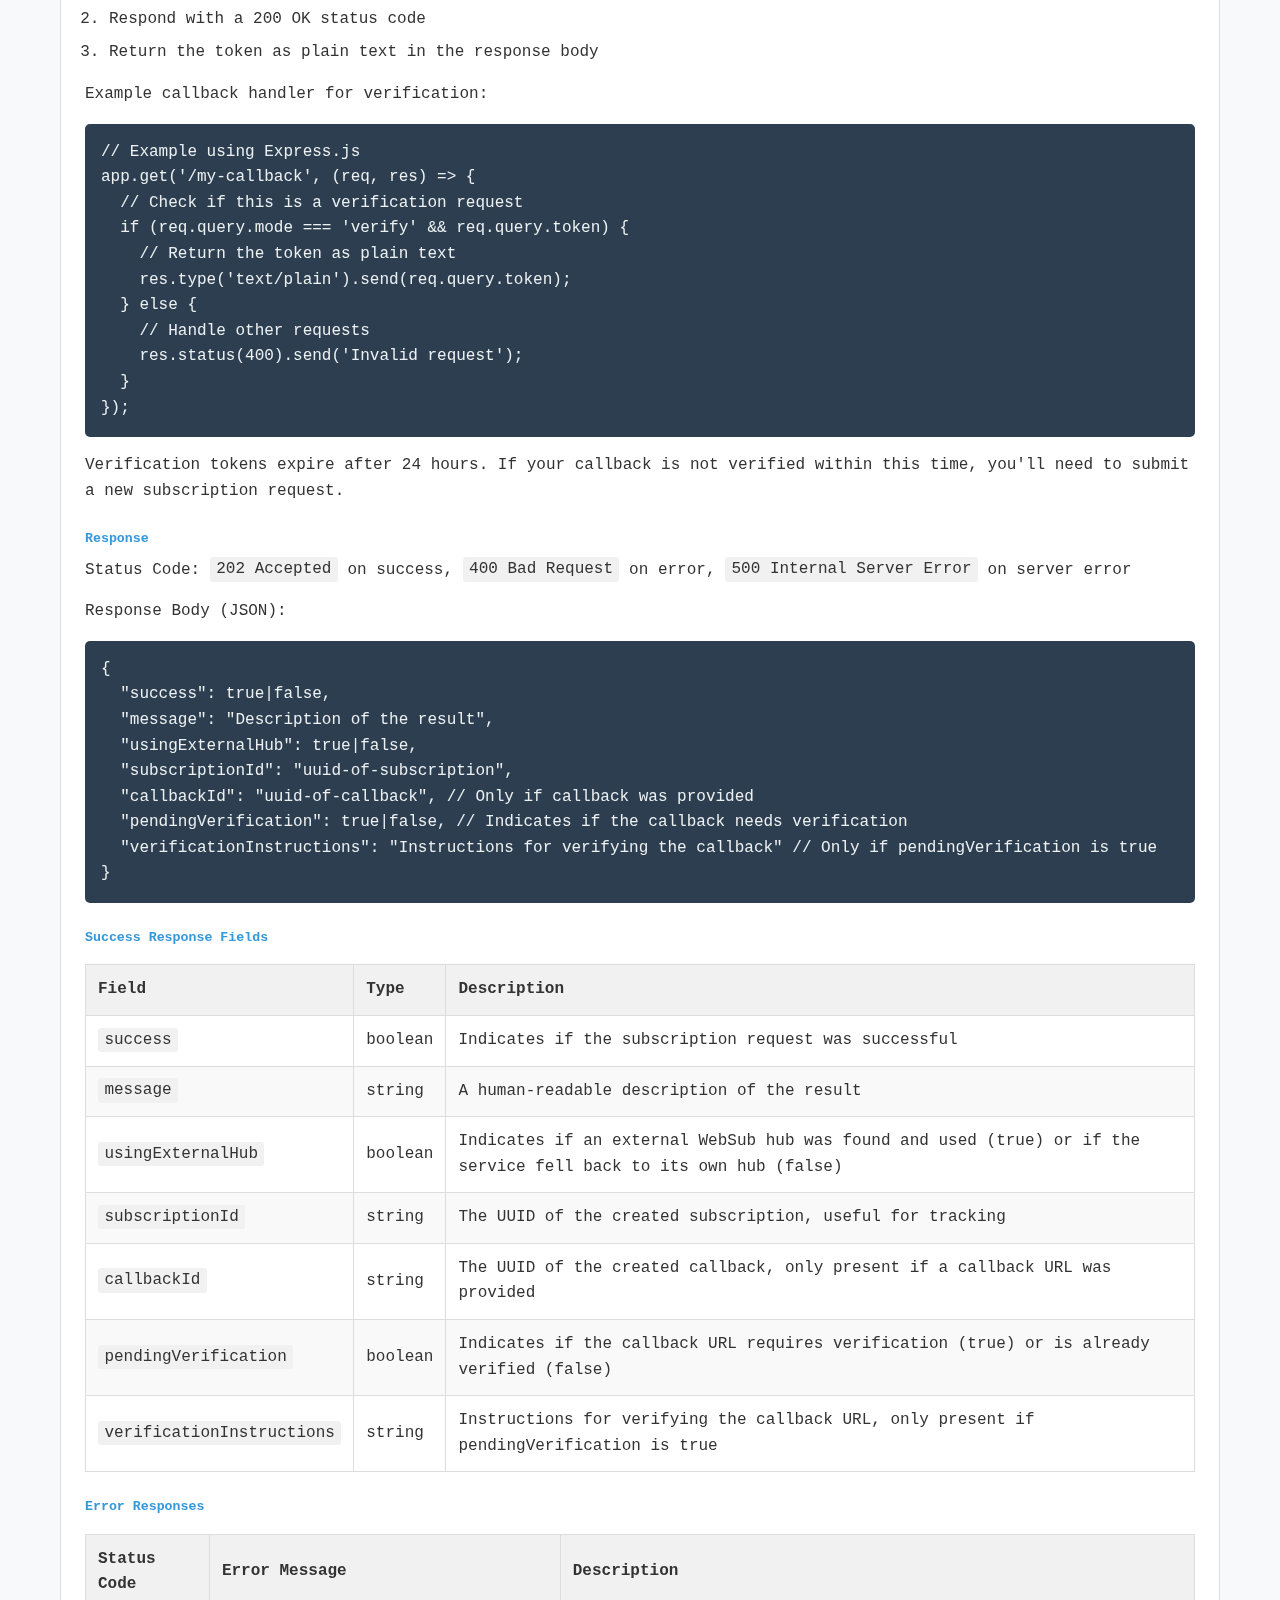
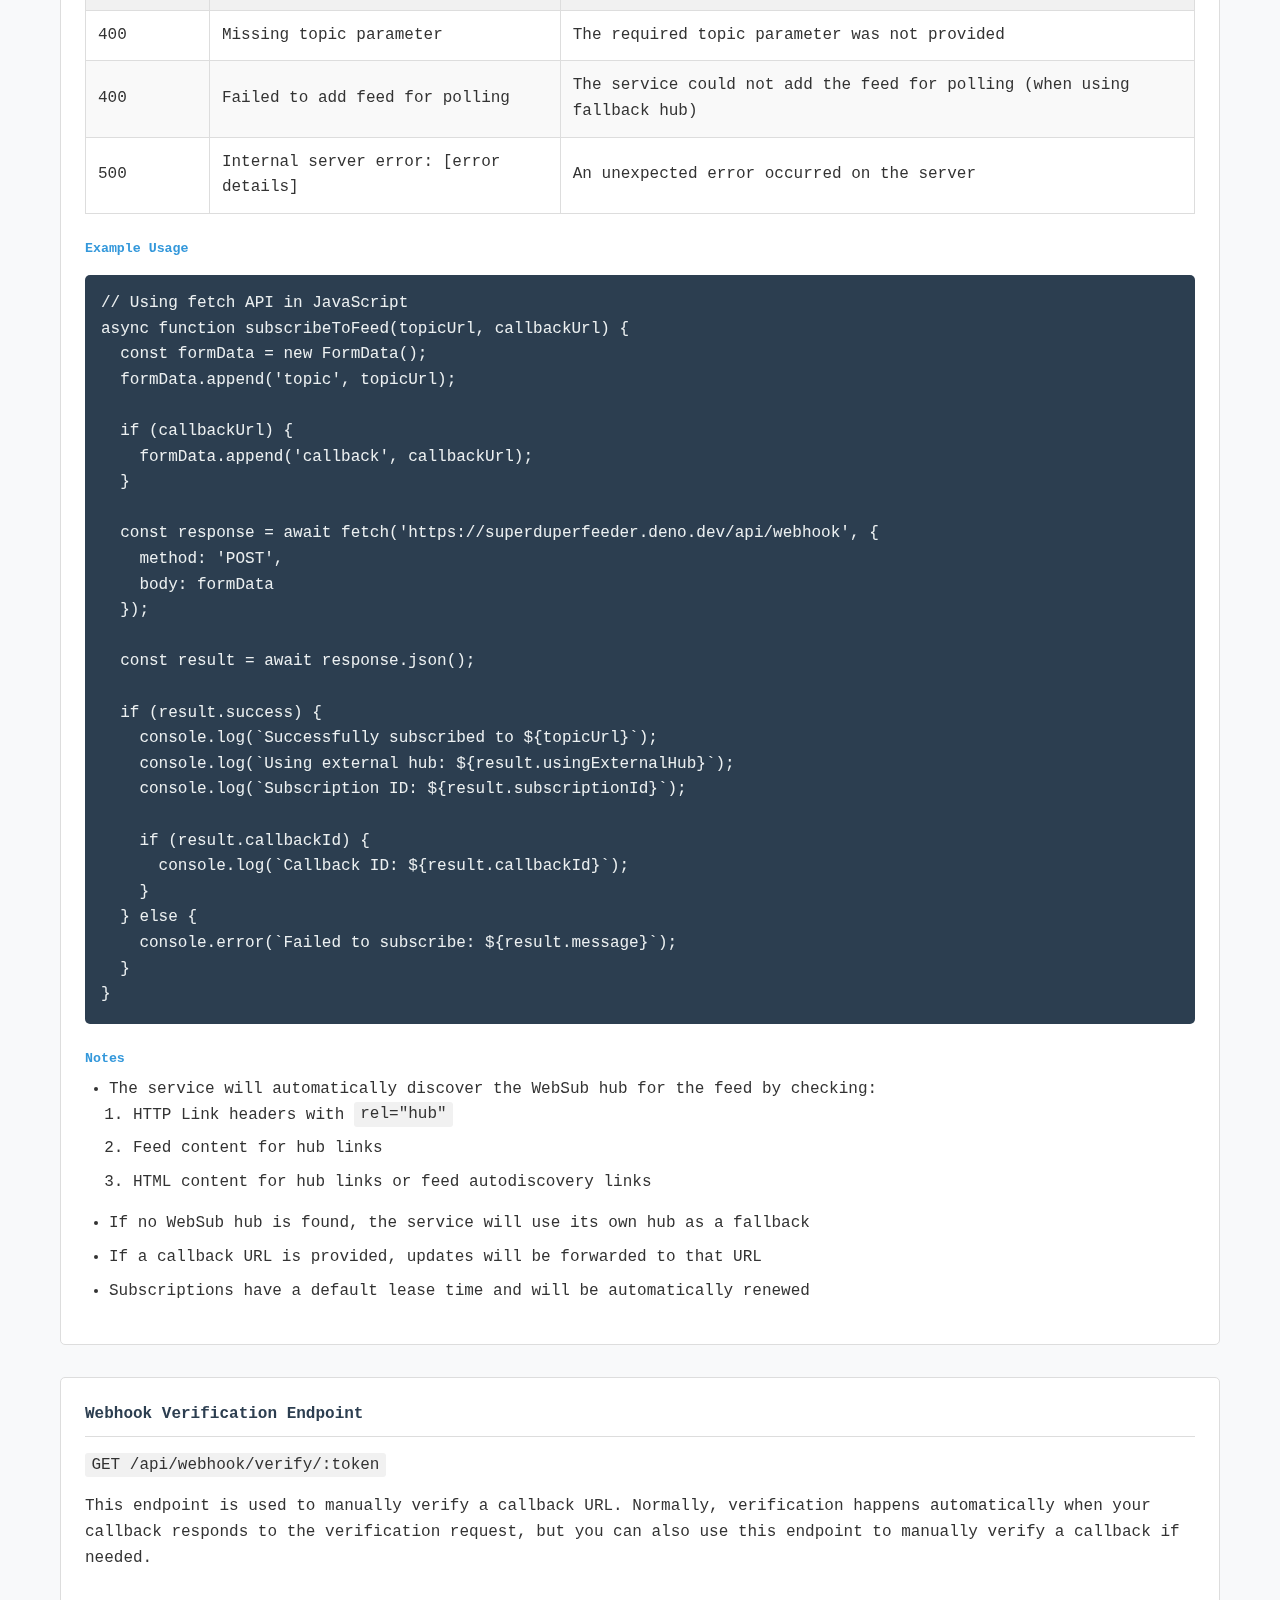
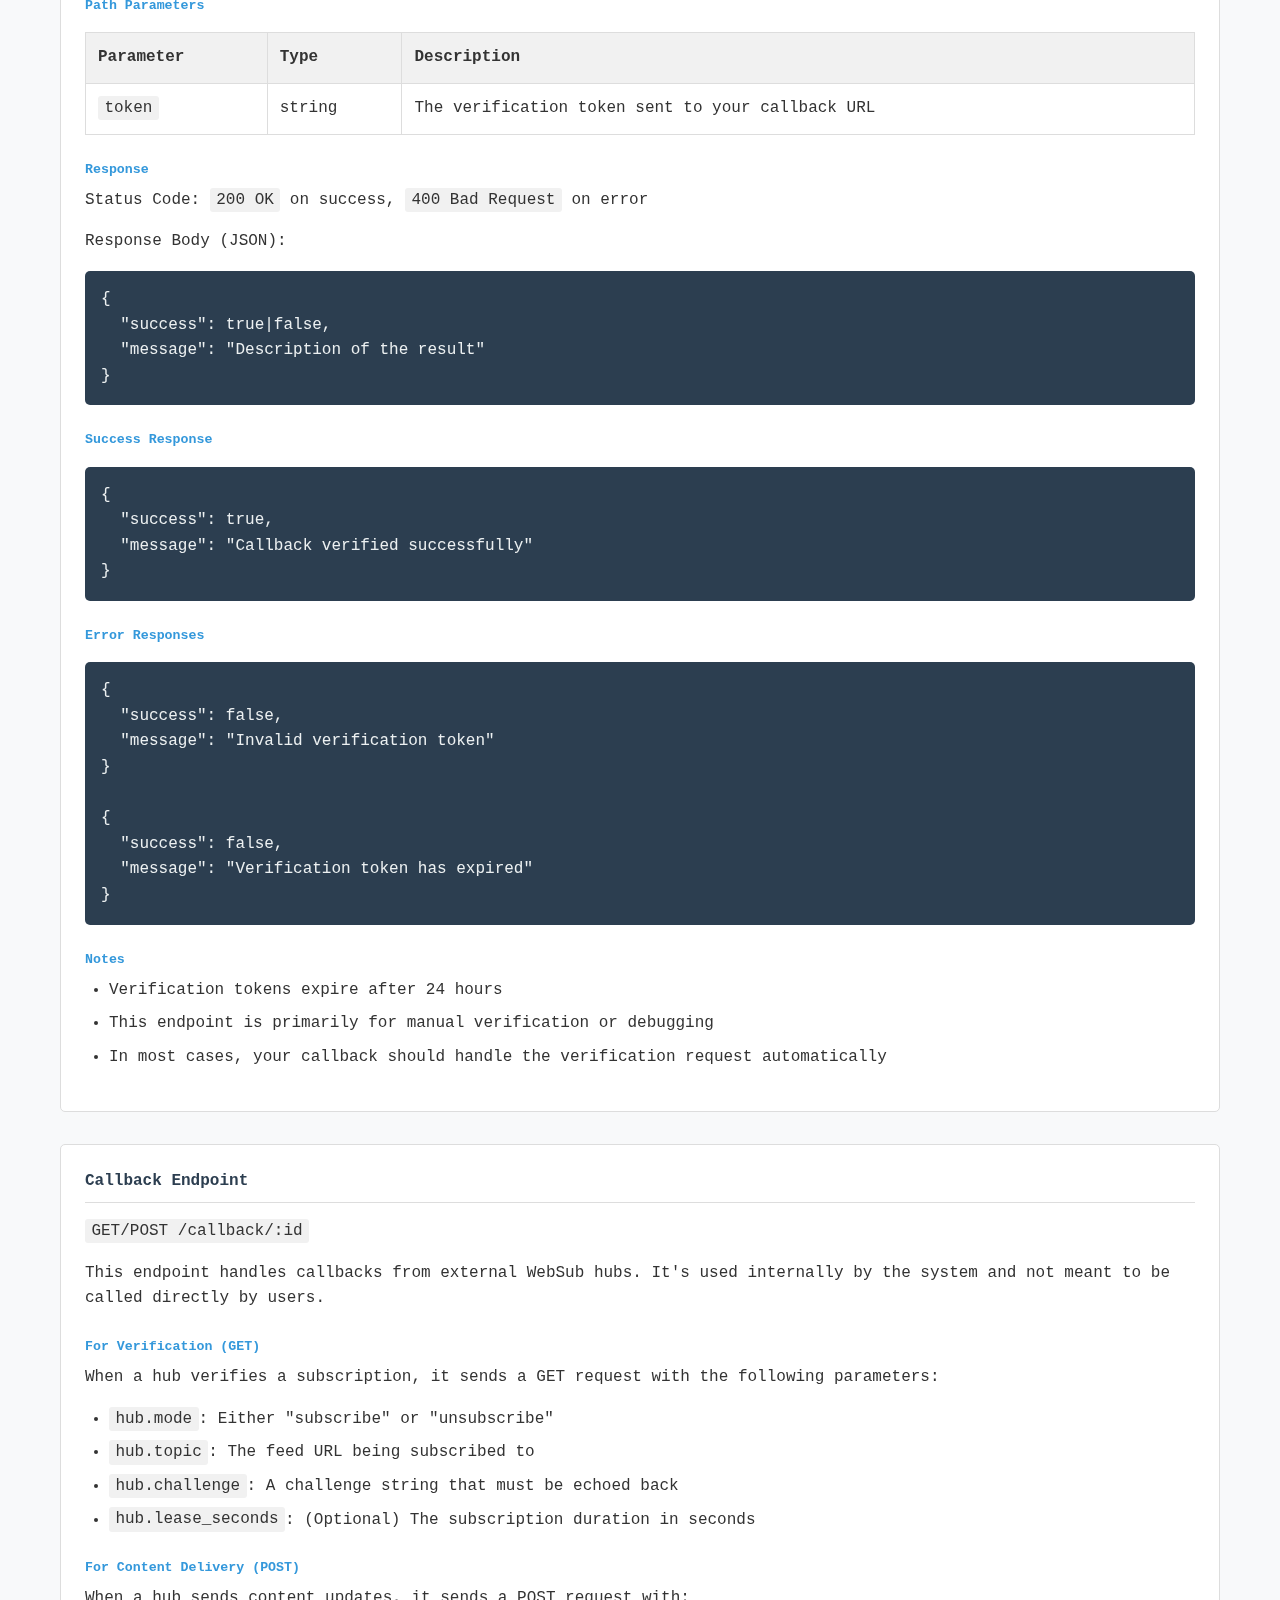
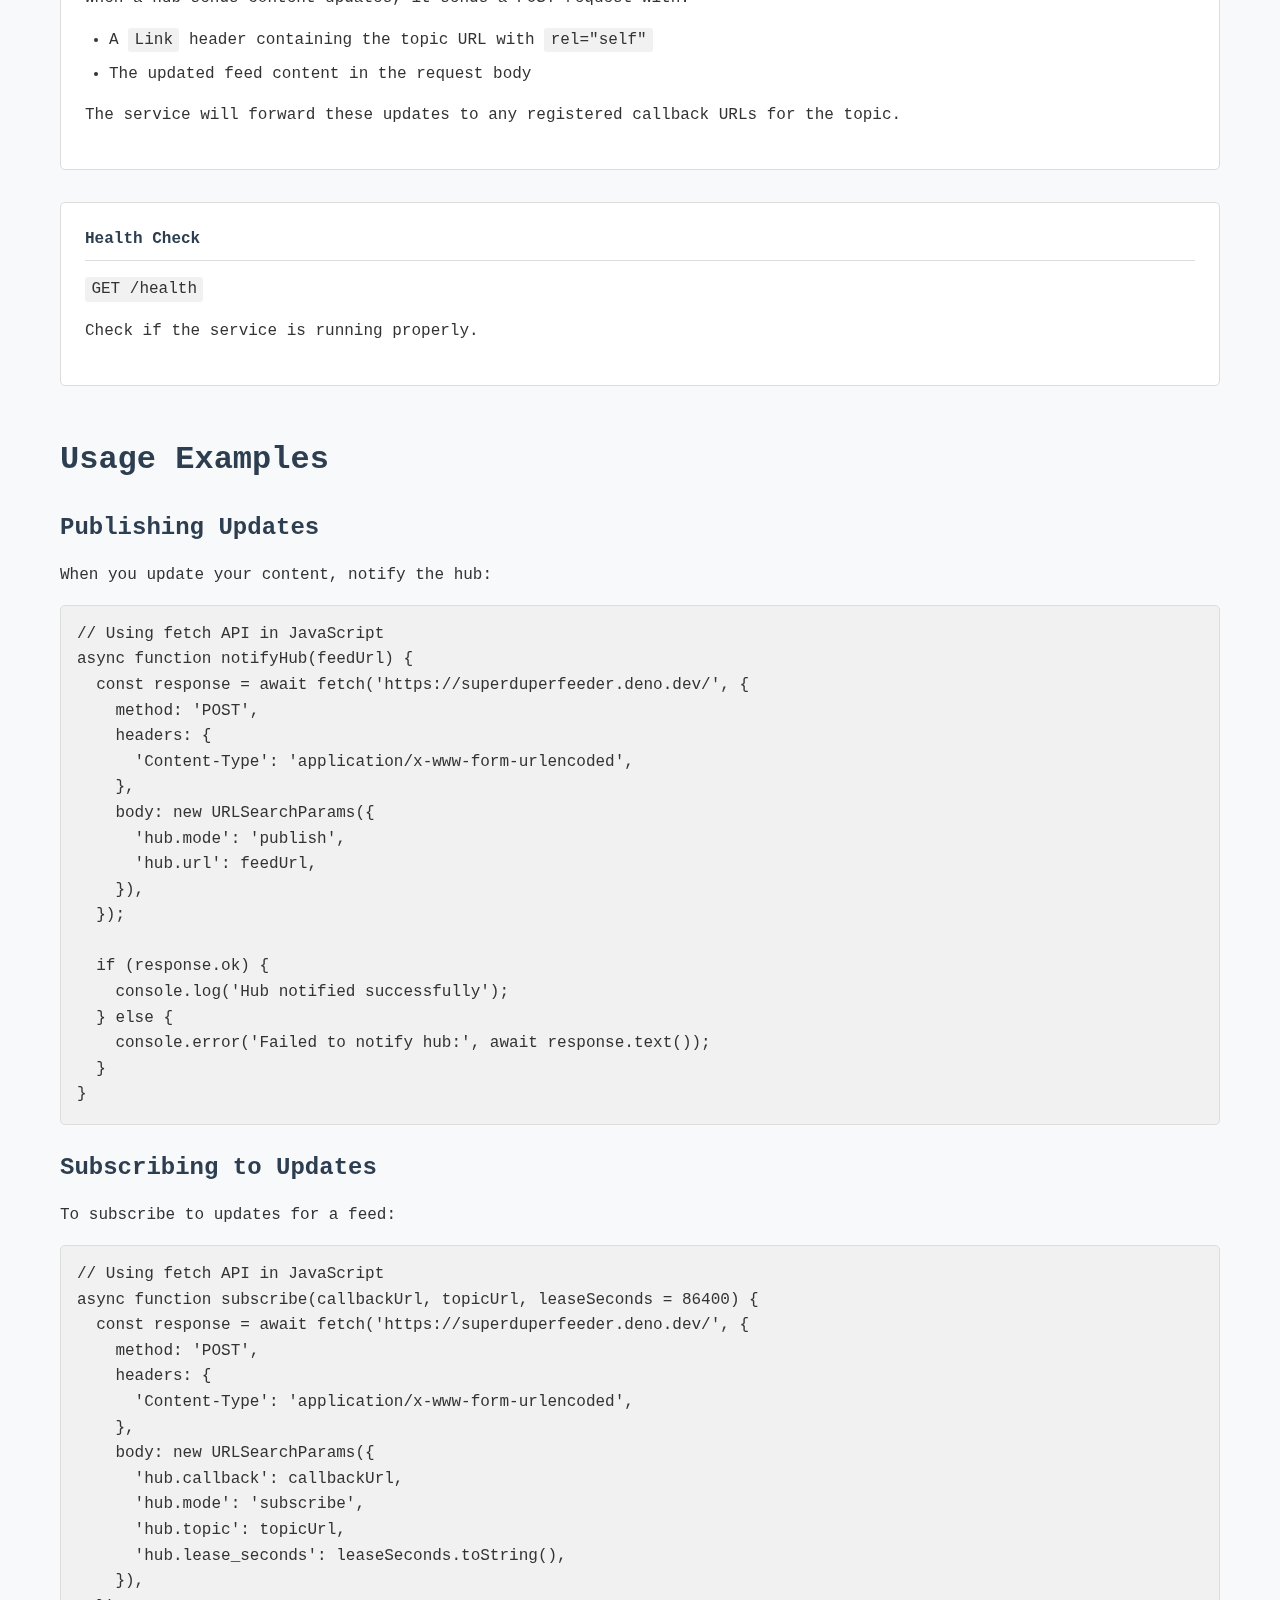
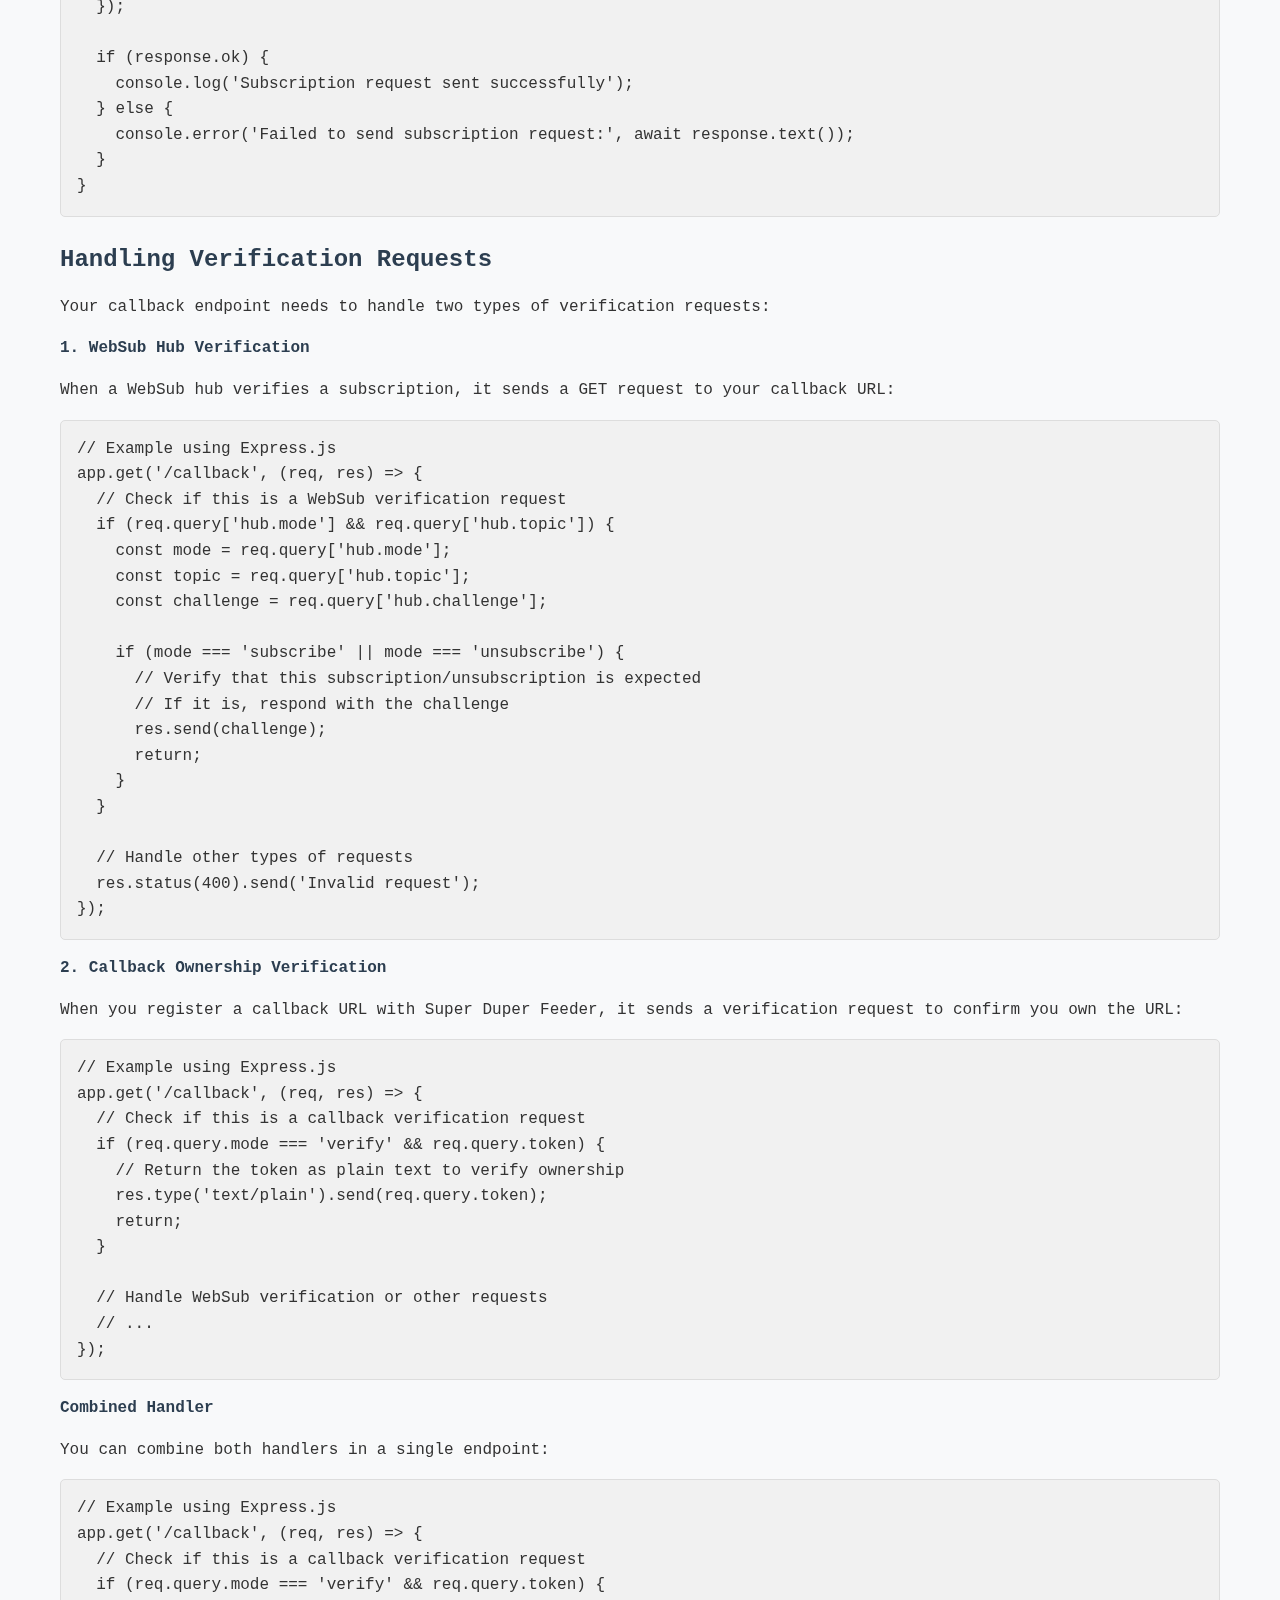
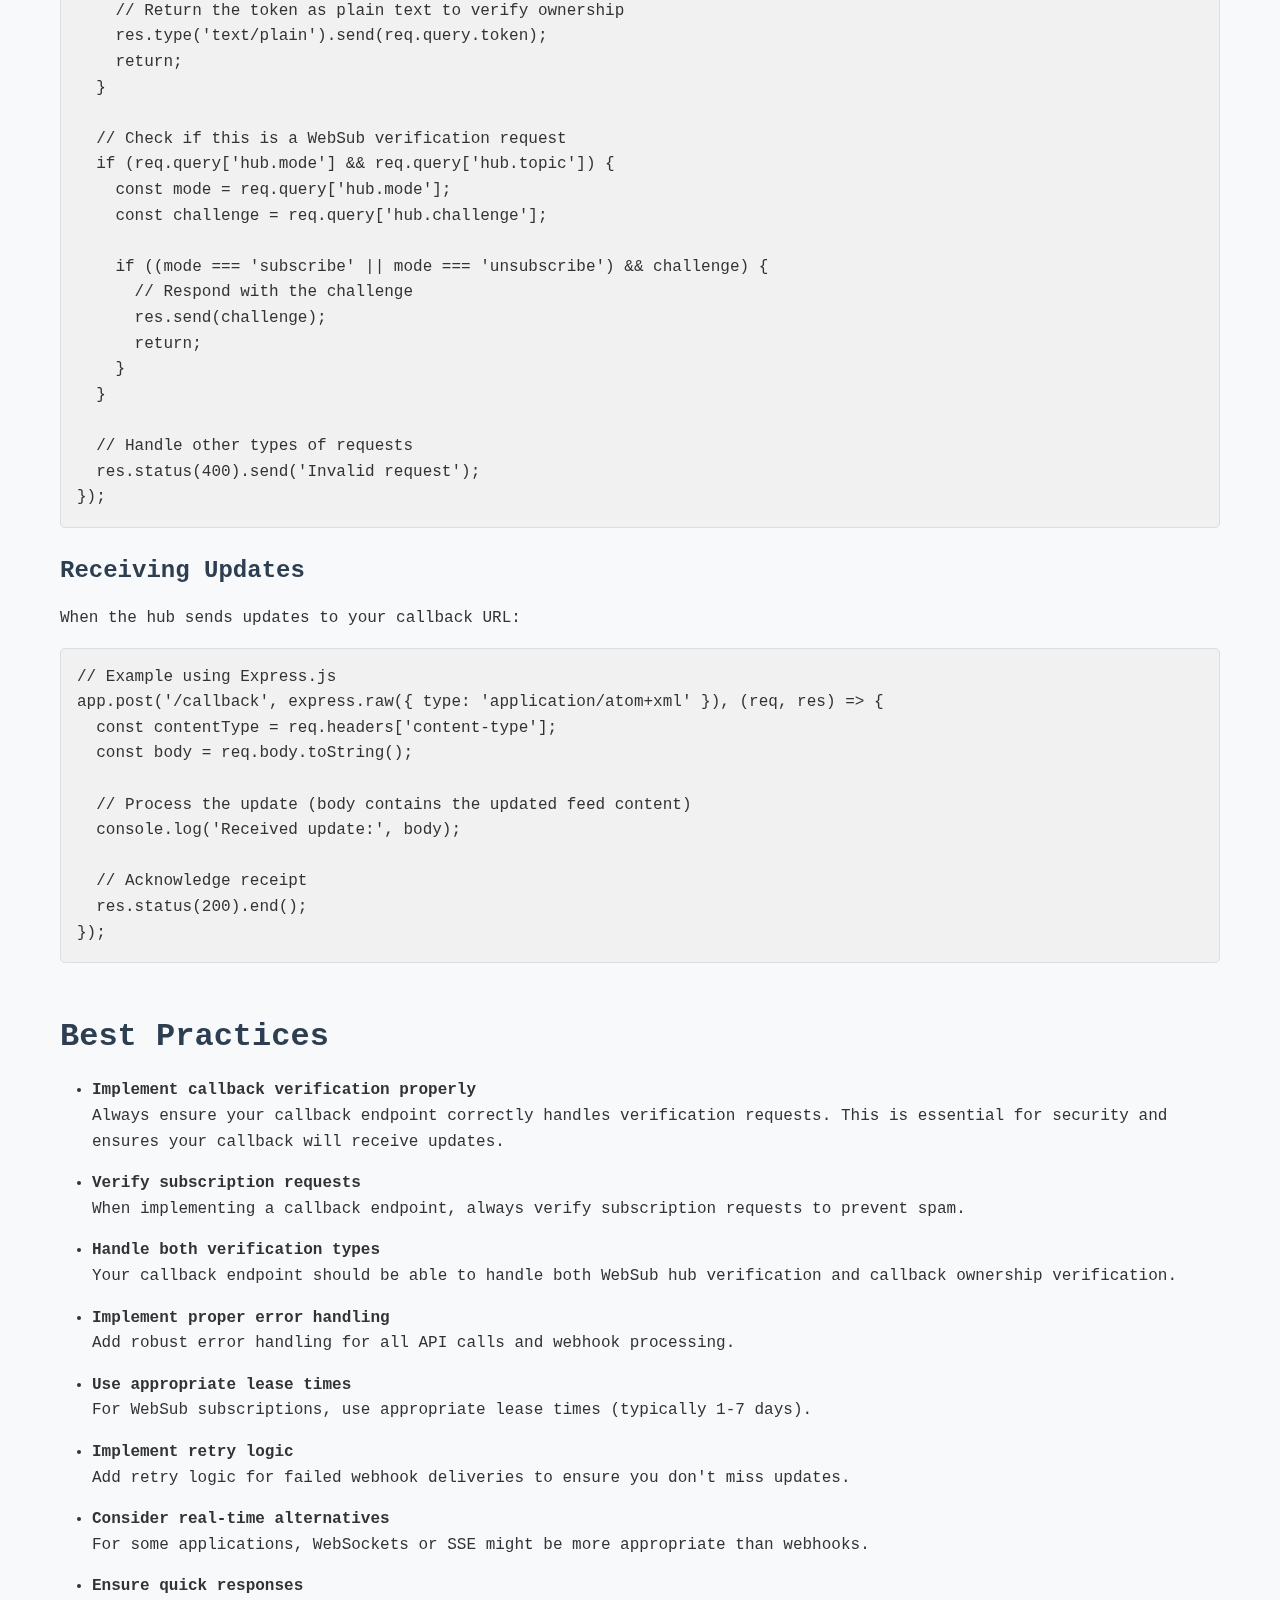
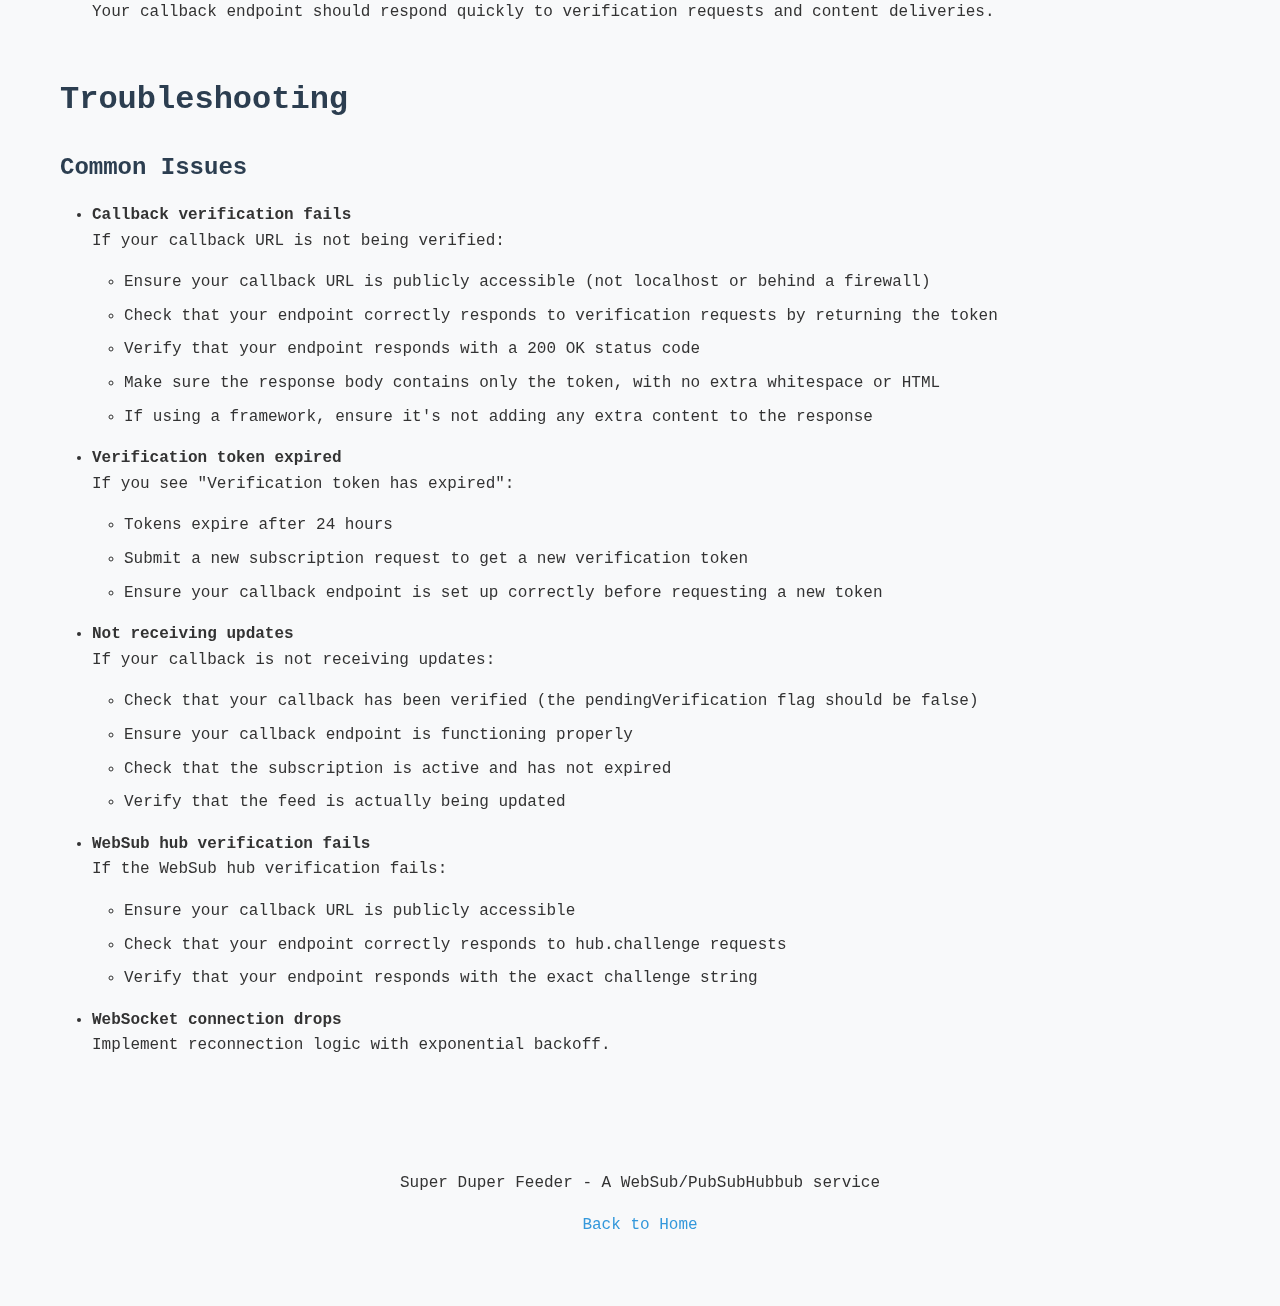
==== commit 6d31cc9d: "Changes." ====
--- a/ui/public/docs/index.html
+++ b/ui/public/docs/index.html
@@ -16,6 +16,7 @@
   </header>
 
   <nav>
+    <a href="/ui/index.html">Back to UI</a>
     <a href="#introduction">Introduction</a>
     <a href="#concepts">WebSub Concepts</a>
     <a href="#api-reference">API Reference</a>
@@ -71,6 +72,7 @@
         <ul>
           <li><a href="#hub-endpoints">WebSub Hub Endpoints</a></li>
           <li><a href="#webhook-api">Webhook API</a></li>
+          <li><a href="#verification-endpoint">Webhook Verification Endpoint</a></li>
           <li><a href="#callback-endpoint">Callback Endpoint</a></li>
           <li><a href="#health-check">Health Check</a></li>
         </ul>
@@ -101,16 +103,6 @@
 Content-Type: application/x-www-form-urlencoded
 
 hub.callback=https://example.com/callback&hub.mode=unsubscribe&hub.topic=https://example.com/feed.xml</code></pre>
-      </div>
-
-
-
-
-
-      <div class="endpoint">
-        <h4>List Webhooks</h4>
-        <p><code>GET /firehose/webhook</code></p>
-        <p>List all registered webhooks.</p>
       </div>
 
       <div id="webhook-api" class="endpoint">
@@ -142,11 +134,50 @@
               <td><code>callback</code></td>
               <td>string</td>
               <td>No</td>
-              <td>Your callback URL where updates will be forwarded. If not provided, you can still access updates via
-                the firehose endpoints.</td>
+              <td>Your callback URL where updates will be forwarded.</td>
             </tr>
           </tbody>
         </table>
+
+        <h5>Callback Verification</h5>
+        <p>
+          <strong>Important:</strong> When you provide a callback URL, it must be verified before any updates are sent
+          to it. This ensures that you actually own the callback URL and prevents abuse.
+        </p>
+
+        <p>The verification process works as follows:</p>
+        <ol>
+          <li>You submit a webhook subscription with your callback URL</li>
+          <li>The system generates a verification token and sends a GET request to your callback URL with the token</li>
+          <li>Your callback endpoint must respond with the token in the response body</li>
+          <li>Once verified, your callback will start receiving updates</li>
+        </ol>
+
+        <p>The verification request will be sent to:</p>
+        <pre><code>GET {your-callback-url}?mode=verify&token={verification-token}</code></pre>
+
+        <p>Your callback endpoint should:</p>
+        <ol>
+          <li>Extract the token from the <code>token</code> query parameter</li>
+          <li>Respond with a 200 OK status code</li>
+          <li>Return the token as plain text in the response body</li>
+        </ol>
+
+        <p>Example callback handler for verification:</p>
+        <pre><code>// Example using Express.js
+app.get('/my-callback', (req, res) => {
+  // Check if this is a verification request
+  if (req.query.mode === 'verify' && req.query.token) {
+    // Return the token as plain text
+    res.type('text/plain').send(req.query.token);
+  } else {
+    // Handle other requests
+    res.status(400).send('Invalid request');
+  }
+});</code></pre>
+
+        <p>Verification tokens expire after 24 hours. If your callback is not verified within this time, you'll need to
+          submit a new subscription request.</p>
 
         <h5>Response</h5>
         <p>Status Code: <code>202 Accepted</code> on success, <code>400 Bad Request</code> on error,
@@ -159,7 +190,9 @@
   "message": "Description of the result",
   "usingExternalHub": true|false,
   "subscriptionId": "uuid-of-subscription",
-  "callbackId": "uuid-of-callback" // Only if callback was provided
+  "callbackId": "uuid-of-callback", // Only if callback was provided
+  "pendingVerification": true|false, // Indicates if the callback needs verification
+  "verificationInstructions": "Instructions for verifying the callback" // Only if pendingVerification is true
 }</code></pre>
 
         <h5>Success Response Fields</h5>
@@ -197,6 +230,16 @@
               <td><code>callbackId</code></td>
               <td>string</td>
               <td>The UUID of the created callback, only present if a callback URL was provided</td>
+            </tr>
+            <tr>
+              <td><code>pendingVerification</code></td>
+              <td>boolean</td>
+              <td>Indicates if the callback URL requires verification (true) or is already verified (false)</td>
+            </tr>
+            <tr>
+              <td><code>verificationInstructions</code></td>
+              <td>string</td>
+              <td>Instructions for verifying the callback URL, only present if pendingVerification is true</td>
             </tr>
           </tbody>
         </table>
@@ -270,8 +313,66 @@
           </li>
           <li>If no WebSub hub is found, the service will use its own hub as a fallback</li>
           <li>If a callback URL is provided, updates will be forwarded to that URL</li>
-          <li>If no callback URL is provided, you can still access updates via the firehose endpoints</li>
           <li>Subscriptions have a default lease time and will be automatically renewed</li>
+        </ul>
+      </div>
+
+      <div id="verification-endpoint" class="endpoint">
+        <h4>Webhook Verification Endpoint</h4>
+        <p><code>GET /api/webhook/verify/:token</code></p>
+        <p>This endpoint is used to manually verify a callback URL. Normally, verification happens automatically when
+          your callback responds to the verification request, but you can also use this endpoint to manually verify a
+          callback if needed.</p>
+
+        <h5>Path Parameters</h5>
+        <table>
+          <thead>
+            <tr>
+              <th>Parameter</th>
+              <th>Type</th>
+              <th>Description</th>
+            </tr>
+          </thead>
+          <tbody>
+            <tr>
+              <td><code>token</code></td>
+              <td>string</td>
+              <td>The verification token sent to your callback URL</td>
+            </tr>
+          </tbody>
+        </table>
+
+        <h5>Response</h5>
+        <p>Status Code: <code>200 OK</code> on success, <code>400 Bad Request</code> on error</p>
+
+        <p>Response Body (JSON):</p>
+        <pre><code>{
+  "success": true|false,
+  "message": "Description of the result"
+}</code></pre>
+
+        <h5>Success Response</h5>
+        <pre><code>{
+  "success": true,
+  "message": "Callback verified successfully"
+}</code></pre>
+
+        <h5>Error Responses</h5>
+        <pre><code>{
+  "success": false,
+  "message": "Invalid verification token"
+}
+
+{
+  "success": false,
+  "message": "Verification token has expired"
+}</code></pre>
+
+        <h5>Notes</h5>
+        <ul>
+          <li>Verification tokens expire after 24 hours</li>
+          <li>This endpoint is primarily for manual verification or debugging</li>
+          <li>In most cases, your callback should handle the verification request automatically</li>
         </ul>
       </div>
 
@@ -360,24 +461,80 @@
   }
 }</code></pre>
 
-      <h3>Handling WebSub Verification</h3>
-      <p>
-        When the hub verifies a subscription, it sends a GET request to your callback URL:
+      <h3>Handling Verification Requests</h3>
+      <p>
+        Your callback endpoint needs to handle two types of verification requests:
+      </p>
+
+      <h4>1. WebSub Hub Verification</h4>
+      <p>
+        When a WebSub hub verifies a subscription, it sends a GET request to your callback URL:
       </p>
       <pre><code>// Example using Express.js
 app.get('/callback', (req, res) => {
-  const mode = req.query['hub.mode'];
-  const topic = req.query['hub.topic'];
-  const challenge = req.query['hub.challenge'];
-  const leaseSeconds = req.query['hub.lease_seconds'];
-  
-  if (mode === 'subscribe' || mode === 'unsubscribe') {
-    // Verify that this subscription/unsubscription is expected
-    // If it is, respond with the challenge
-    res.send(challenge);
-  } else {
-    res.status(400).send('Invalid request');
-  }
+  // Check if this is a WebSub verification request
+  if (req.query['hub.mode'] && req.query['hub.topic']) {
+    const mode = req.query['hub.mode'];
+    const topic = req.query['hub.topic'];
+    const challenge = req.query['hub.challenge'];
+    
+    if (mode === 'subscribe' || mode === 'unsubscribe') {
+      // Verify that this subscription/unsubscription is expected
+      // If it is, respond with the challenge
+      res.send(challenge);
+      return;
+    }
+  }
+  
+  // Handle other types of requests
+  res.status(400).send('Invalid request');
+});</code></pre>
+
+      <h4>2. Callback Ownership Verification</h4>
+      <p>
+        When you register a callback URL with Super Duper Feeder, it sends a verification request to confirm you own the
+        URL:
+      </p>
+      <pre><code>// Example using Express.js
+app.get('/callback', (req, res) => {
+  // Check if this is a callback verification request
+  if (req.query.mode === 'verify' && req.query.token) {
+    // Return the token as plain text to verify ownership
+    res.type('text/plain').send(req.query.token);
+    return;
+  }
+  
+  // Handle WebSub verification or other requests
+  // ...
+});</code></pre>
+
+      <h4>Combined Handler</h4>
+      <p>
+        You can combine both handlers in a single endpoint:
+      </p>
+      <pre><code>// Example using Express.js
+app.get('/callback', (req, res) => {
+  // Check if this is a callback verification request
+  if (req.query.mode === 'verify' && req.query.token) {
+    // Return the token as plain text to verify ownership
+    res.type('text/plain').send(req.query.token);
+    return;
+  }
+  
+  // Check if this is a WebSub verification request
+  if (req.query['hub.mode'] && req.query['hub.topic']) {
+    const mode = req.query['hub.mode'];
+    const challenge = req.query['hub.challenge'];
+    
+    if ((mode === 'subscribe' || mode === 'unsubscribe') && challenge) {
+      // Respond with the challenge
+      res.send(challenge);
+      return;
+    }
+  }
+  
+  // Handle other types of requests
+  res.status(400).send('Invalid request');
 });</code></pre>
 
       <h3>Receiving Updates</h3>
@@ -400,12 +557,32 @@
     <section id="best-practices">
       <h2>Best Practices</h2>
       <ul>
-        <li>Always verify subscription requests to prevent spam</li>
-        <li>Implement proper error handling for all API calls</li>
-        <li>Use appropriate lease times for subscriptions (typically 1-7 days)</li>
-        <li>Implement retry logic for failed webhook deliveries</li>
-        <li>Consider using WebSockets or SSE for real-time applications</li>
-        <li>Ensure your callback endpoint responds quickly to hub requests</li>
+        <li><strong>Implement callback verification properly</strong>
+          <p>Always ensure your callback endpoint correctly handles verification requests. This is essential for
+            security and ensures your callback will receive updates.</p>
+        </li>
+        <li><strong>Verify subscription requests</strong>
+          <p>When implementing a callback endpoint, always verify subscription requests to prevent spam.</p>
+        </li>
+        <li><strong>Handle both verification types</strong>
+          <p>Your callback endpoint should be able to handle both WebSub hub verification and callback ownership
+            verification.</p>
+        </li>
+        <li><strong>Implement proper error handling</strong>
+          <p>Add robust error handling for all API calls and webhook processing.</p>
+        </li>
+        <li><strong>Use appropriate lease times</strong>
+          <p>For WebSub subscriptions, use appropriate lease times (typically 1-7 days).</p>
+        </li>
+        <li><strong>Implement retry logic</strong>
+          <p>Add retry logic for failed webhook deliveries to ensure you don't miss updates.</p>
+        </li>
+        <li><strong>Consider real-time alternatives</strong>
+          <p>For some applications, WebSockets or SSE might be more appropriate than webhooks.</p>
+        </li>
+        <li><strong>Ensure quick responses</strong>
+          <p>Your callback endpoint should respond quickly to verification requests and content deliveries.</p>
+        </li>
       </ul>
     </section>
 
@@ -414,12 +591,43 @@
       <h3>Common Issues</h3>
       <ul>
         <li>
-          <strong>Subscription verification fails</strong>
-          <p>Ensure your callback URL is publicly accessible and responds correctly to verification requests.</p>
+          <strong>Callback verification fails</strong>
+          <p>If your callback URL is not being verified:</p>
+          <ul>
+            <li>Ensure your callback URL is publicly accessible (not localhost or behind a firewall)</li>
+            <li>Check that your endpoint correctly responds to verification requests by returning the token</li>
+            <li>Verify that your endpoint responds with a 200 OK status code</li>
+            <li>Make sure the response body contains only the token, with no extra whitespace or HTML</li>
+            <li>If using a framework, ensure it's not adding any extra content to the response</li>
+          </ul>
+        </li>
+        <li>
+          <strong>Verification token expired</strong>
+          <p>If you see "Verification token has expired":</p>
+          <ul>
+            <li>Tokens expire after 24 hours</li>
+            <li>Submit a new subscription request to get a new verification token</li>
+            <li>Ensure your callback endpoint is set up correctly before requesting a new token</li>
+          </ul>
         </li>
         <li>
           <strong>Not receiving updates</strong>
-          <p>Check that your subscription is active and that your callback endpoint is functioning properly.</p>
+          <p>If your callback is not receiving updates:</p>
+          <ul>
+            <li>Check that your callback has been verified (the pendingVerification flag should be false)</li>
+            <li>Ensure your callback endpoint is functioning properly</li>
+            <li>Check that the subscription is active and has not expired</li>
+            <li>Verify that the feed is actually being updated</li>
+          </ul>
+        </li>
+        <li>
+          <strong>WebSub hub verification fails</strong>
+          <p>If the WebSub hub verification fails:</p>
+          <ul>
+            <li>Ensure your callback URL is publicly accessible</li>
+            <li>Check that your endpoint correctly responds to hub.challenge requests</li>
+            <li>Verify that your endpoint responds with the exact challenge string</li>
+          </ul>
         </li>
         <li>
           <strong>WebSocket connection drops</strong>
